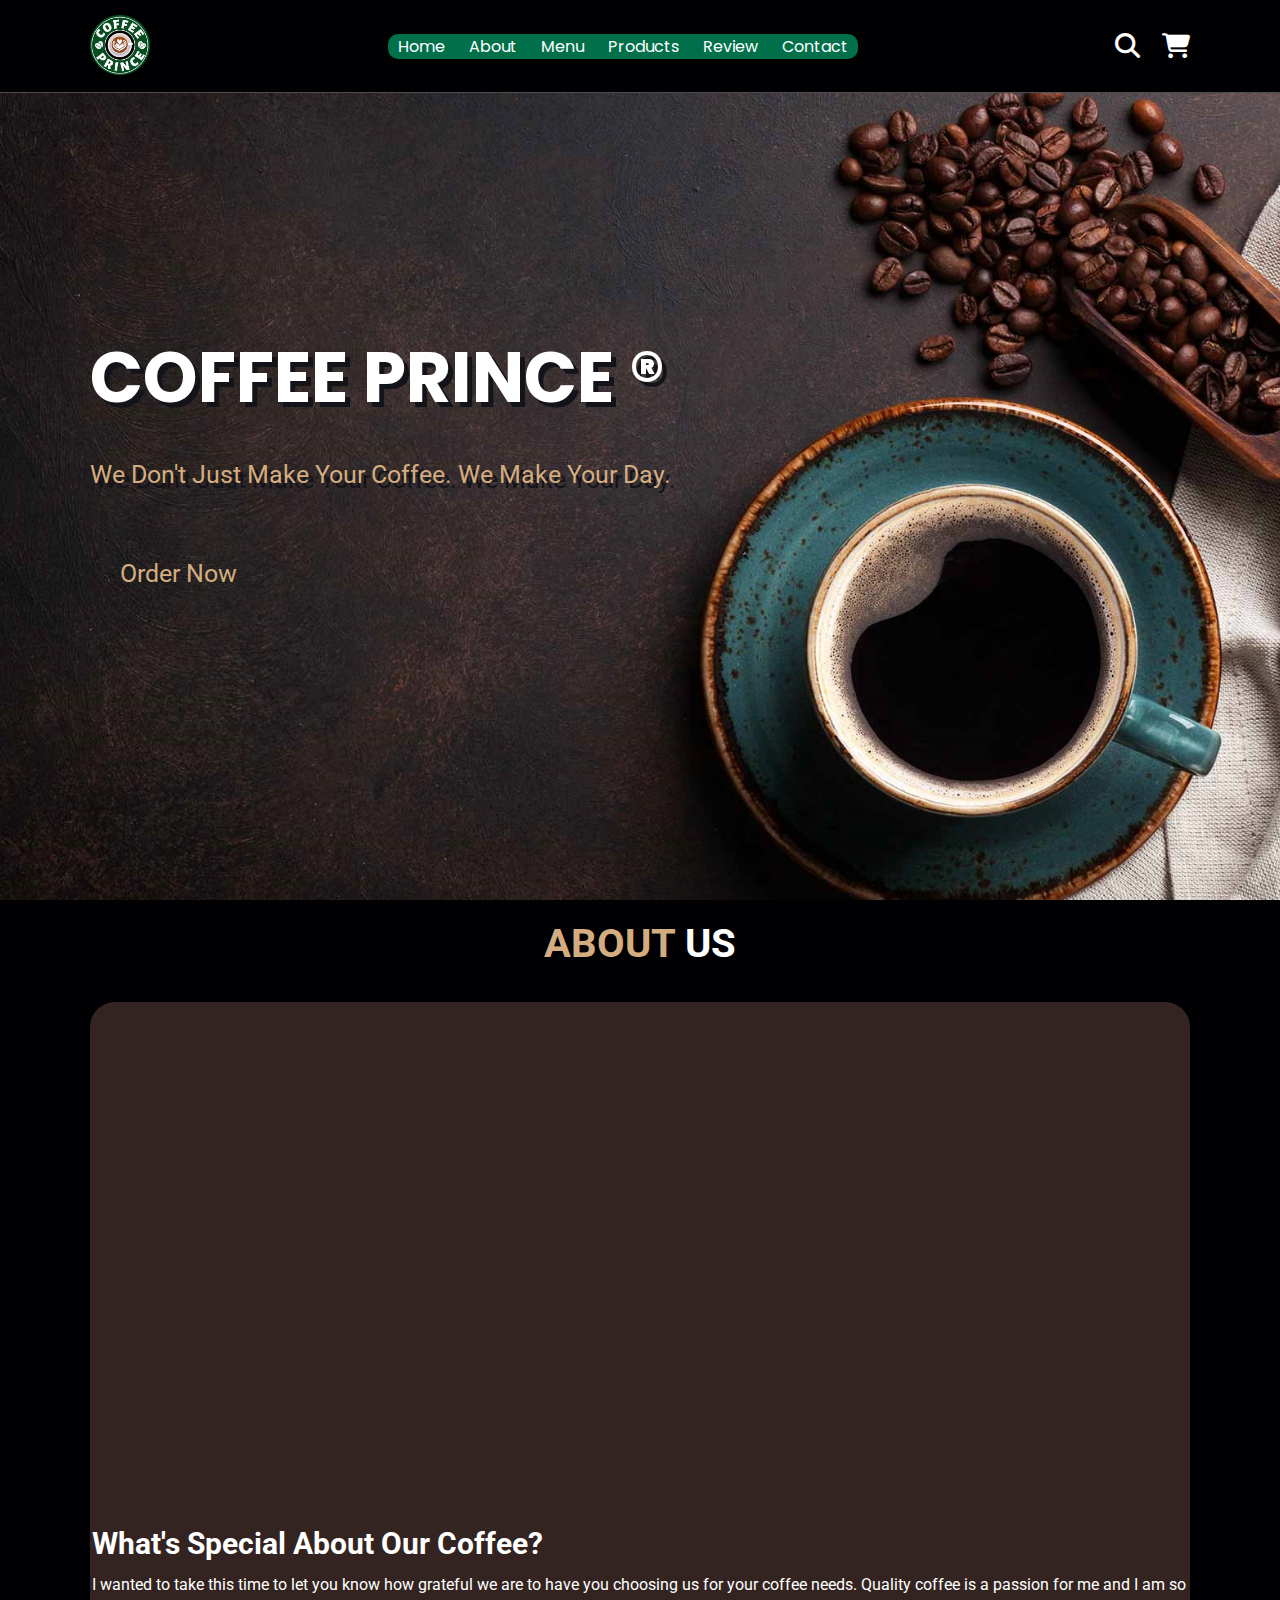
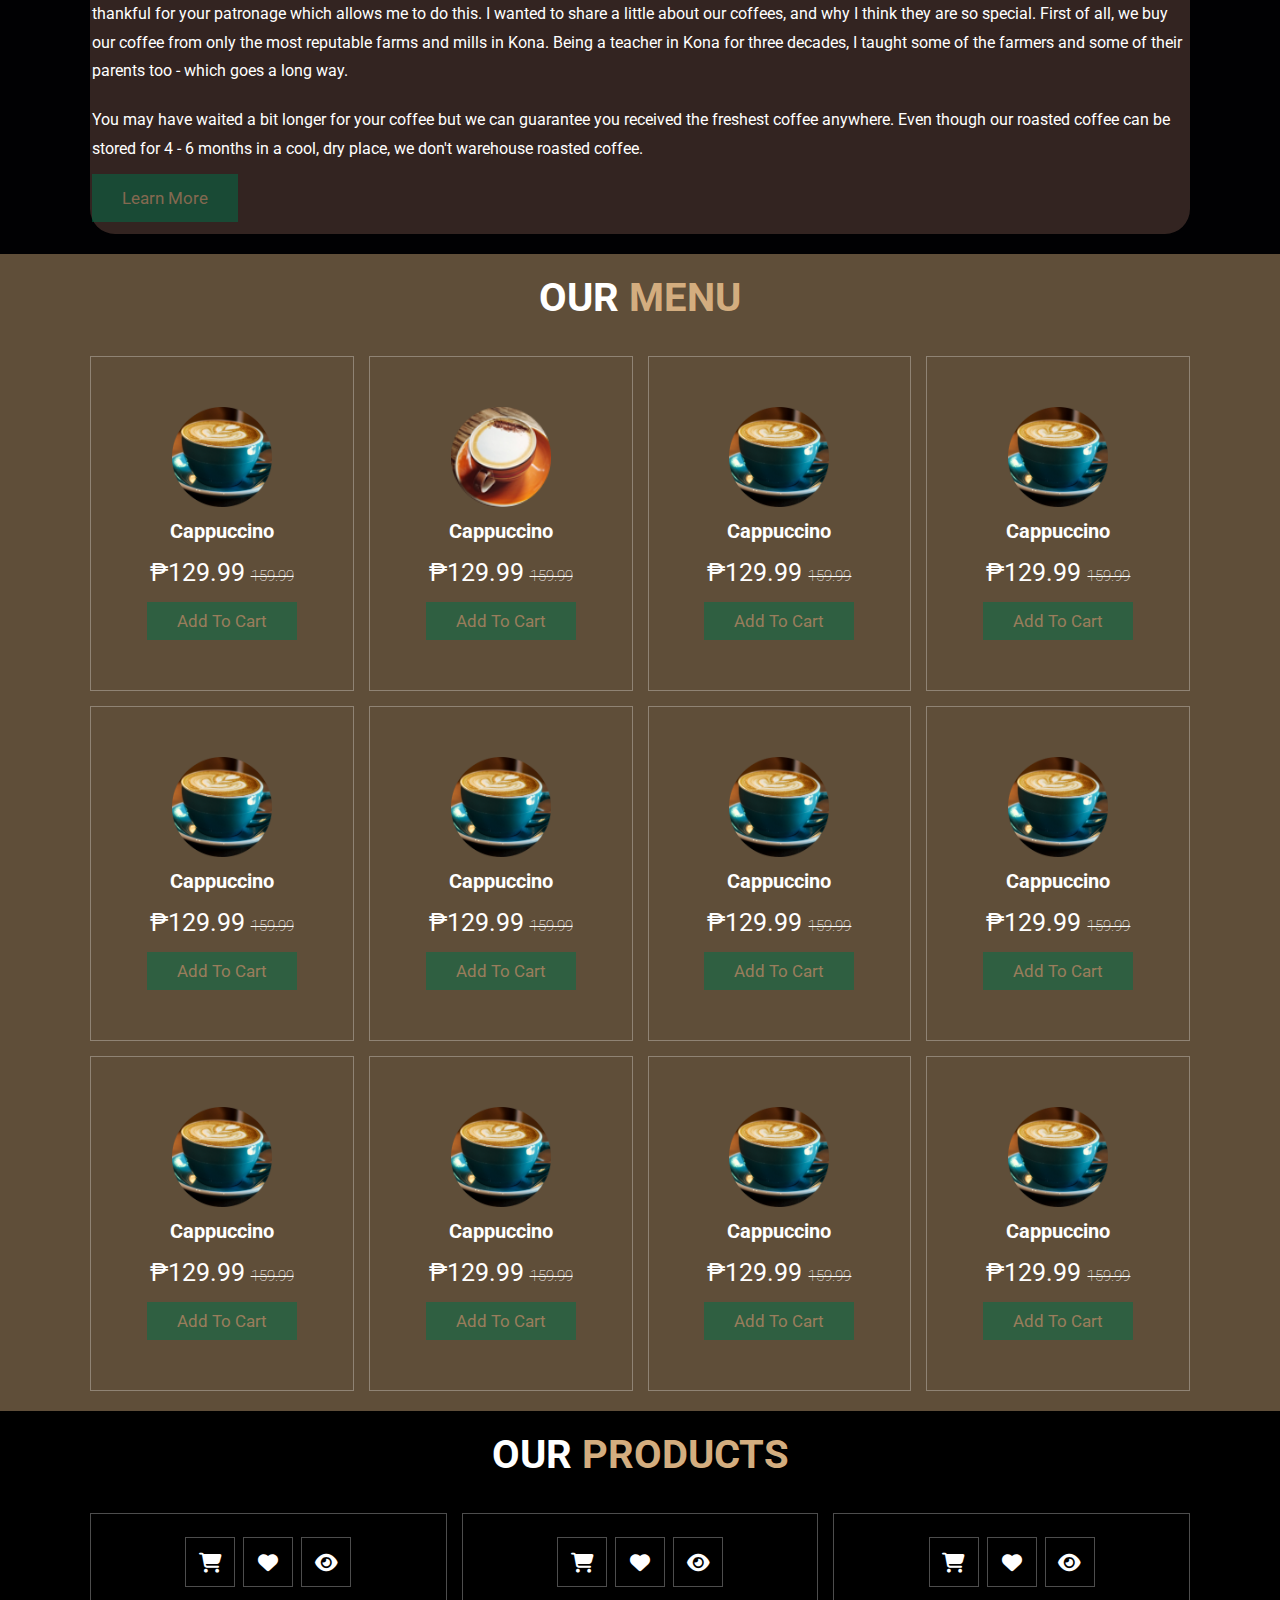
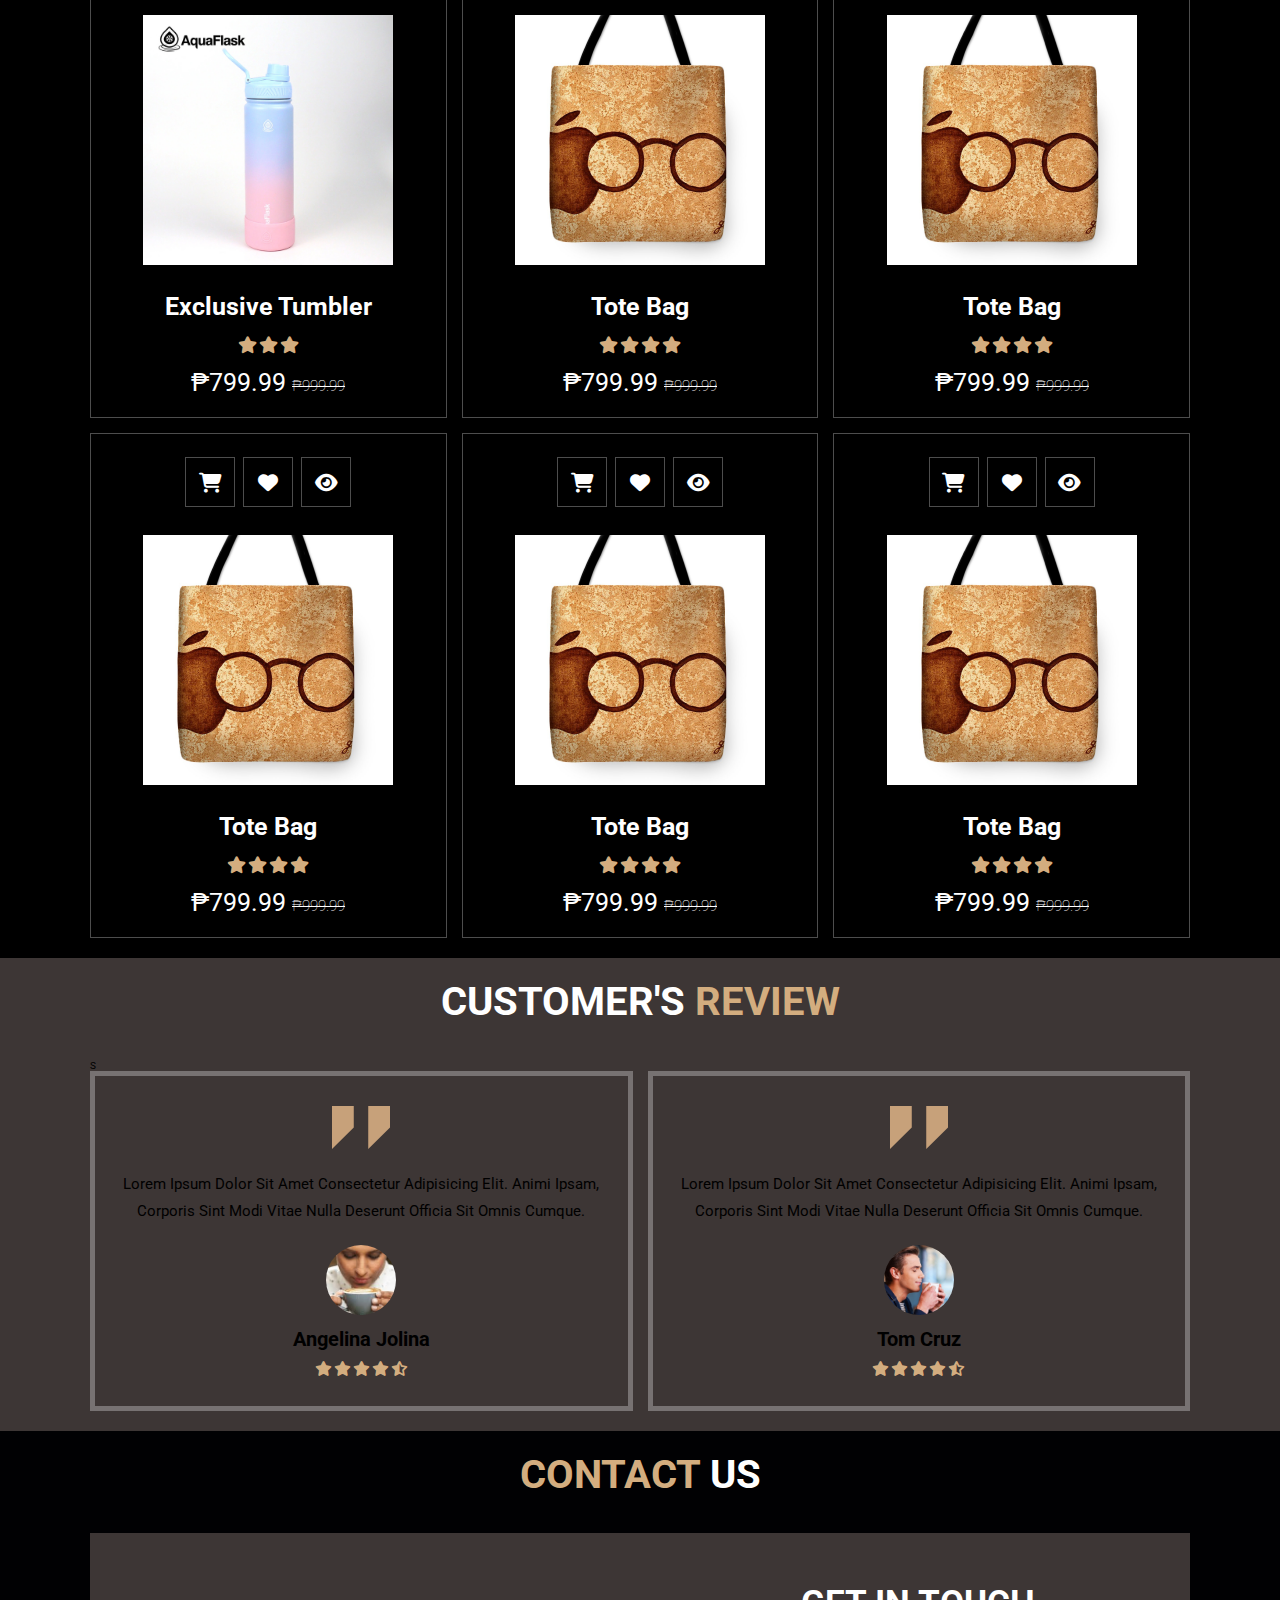
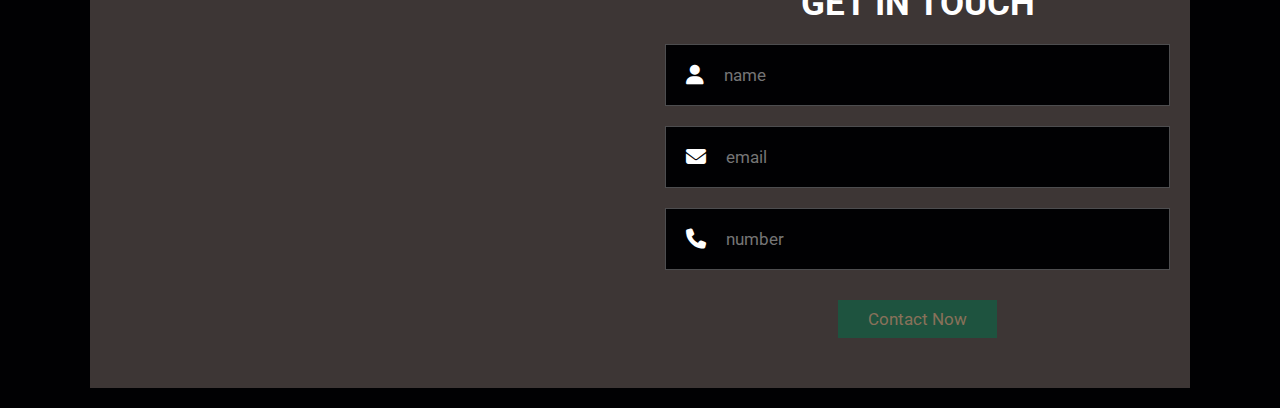
==== index.html @ 0586756e "add updates" ====
<!DOCTYPE html>
<html lang="en">
<head>
    <meta charset="UTF-8">
    <meta http-equiv="X-UA-Compatible" content="IE=edge">
    <meta name="viewport" content="width=device-width, initial-scale=1.0">
    <title>Welcome to Coffee Prince Shop</title>
    <!--css bootstrap link -->
    <link href="https://cdn.jsdelivr.net/npm/bootstrap@5.2.0-beta1/dist/css/bootstrap.min.css" rel="stylesheet" integrity="sha384-0evHe/X+R7YkIZDRvuzKMRqM+OrBnVFBL6DOitfPri4tjfHxaWutUpFmBp4vmVor" crossorigin="anonymous">
    <!-- font awesome cdn link -->
    <link rel="stylesheet" href="https://cdnjs.cloudflare.com/ajax/libs/font-awesome/6.1.1/css/all.min.css">
    <!-- custom css file link  -->
    <link rel="stylesheet" href="css/style.css">
    
</head>
<body>
    <!-- HEADER section starts  -->
<header class="header">

        <a href="#" class="logo">
            <img src="images/coffeeprincelogo1.png" alt="" >
        </a>
    <nav class="navbar">
        <a href="#home"> Home </a>
        <a href="#about"> About </a>
        <a href="#menu"> Menu </a>
        <a href="#products"> Products </a>
        <a href="#review"> Review </a>
        <a href="#contact"> Contact </a>
    </nav>

    <div class="icons">
        <div class="fas fa-search" id="search-btn"></div>
        <div class="fas fa-shopping-cart" id="cart-btn"></div>
        <div class="fas fa-bars" id="menu-btn"></div>

    </div>

    <div class="search-form">
        <input type="search" id="search-box" placeholder="Type here to search"> 
        <label for="search-box" class="fas fa-search"></label>
    </div>

    <div class="cart-items-container">
        <div class="cart-item">
            <span class="fas fa-times"></span>
            <img src="images/caffe'americano.png" alt="">
            <div class="content">
                <h3>Cart Item 01</h3>
                <div class="price">₱ 99.95/-</div>
            </div>
        </div>
        <div class="cart-item">
            <span class="fas fa-times"></span>
            <img src="images/cafe'Latte.png" alt="">
            <div class="content">
                <h3>Cart Item 02</h3>
                <div class="price">₱ 99.95/-</div>
            </div>
        </div>
        <div class="cart-item">
            <span class="fas fa-times"></span>
            <img src="images/macchiato.png" alt="">
            <div class="content">
                <h3>Cart Item 03</h3>
                <div class="price">₱ 99.95/-</div>
            </div>
        </div>
        <div class="cart-item">
            <span class="fas fa-times"></span>
            <img src="images/french vanilla.png" alt="">
            <div class="content">
                <h3>Cart Item 04</h3>
                <div class="price">₱ 99.95/-</div>
            </div>
        </div>
        <a href="#" class="btn">Checkout   now</a>
    </div>
</header>
    <!-- HEADER section ends  -->

    <!-- HOME section starts -->
<section class="home" id="home">
    <div class="content"><br><br>
        <h2>Coffee Prince ® </h2>
        <br>
        <p>We don't just make your coffee. We make your day.</p>
        <br><br><br>
            <a href="#" class="btn" id="ordernow"> Order Now</a>
    </div>
</section>
    <!-- HOME section ends -->

    <!-- ABOUT section starts -->
<section class="about" id="about">

    <h1 class="heading"> <span>about </span>us</h1> 

        <div class="row ">
            <div class="image">
                <video width="700" height="520" autoplay muted loop>
                    <source src="images/coffeebeansvideo.mp4" type="video/mp4">
                </video>
            </div>
            <div class="content">
                <h3>What's Special About Our Coffee?</h3>
                <p>I wanted to take this time to let you know how grateful we are to have you choosing us for your coffee needs. Quality coffee is a passion for me and I am so thankful for your patronage which allows me to do this. I wanted to share a little about our coffees, and why I think they are so special. First of all, we buy our coffee from only the most reputable farms and mills in Kona. Being a teacher in Kona for three decades, I taught some of the farmers and some of their parents too - which goes a long way.
                </p>
                <p>You may have waited a bit longer for your coffee but we can guarantee you received the freshest coffee anywhere. Even though our roasted coffee can be stored for 4 - 6 months in a cool, dry place, we don't warehouse roasted coffee.
                <br>
                    <a href="#" class="btn">Learn More</a>

                </p>
            </div>
        </div>          
    </div>
</section>
    <!-- ABOUT section ends -->

<!-- MENU section starts -->
<section class="menu" id="menu">
        <h1 class="heading">Our<span> Menu</span></h1>
        <div class="box-container">

            <div class="box">
                <img src="images/circlecappuccino.png" alt="" class="" id="">
                <h3>Cappuccino</h3>
                <div class="price">₱129.99 <span>159.99</span></div>
                <a href="#" class="btn" id="">Add to Cart</a>
            </div>

            <div class="box">
                <img src="images/menu-4.png" alt="" class="" id="">
                <h3>Cappuccino</h3>
                <div class="price">₱129.99 <span>159.99</span></div>
                <a href="#" class="btn" id="">Add to Cart</a>
            </div>

            <div class="box">
                <img src="images/circlecappuccino.png" alt="" class="" id="">
                <h3>Cappuccino</h3>
                <div class="price">₱129.99 <span>159.99</span></div>
                <a href="#" class="btn" id="">Add to Cart</a>
            </div>
            
            <div class="box">
                <img src="images/circlecappuccino.png" alt="" class="" id="">
                <h3>Cappuccino</h3>
                <div class="price">₱129.99 <span>159.99</span></div>
                <a href="#" class="btn" id="">Add to Cart</a>
            </div>

            <div class="box">
                <img src="images/circlecappuccino.png" alt="" class="" id="">
                <h3>Cappuccino</h3>
                <div class="price">₱129.99 <span>159.99</span></div>
                <a href="#" class="btn" id="">Add to Cart</a>
            </div>

            <div class="box">
                <img src="images/circlecappuccino.png" alt="" class="" id="">
                <h3>Cappuccino</h3>
                <div class="price">₱129.99 <span>159.99</span></div>
                <a href="#" class="btn" id="">Add to Cart</a>
            </div>

            <div class="box">
                <img src="images/circlecappuccino.png" alt="" class="" id="">
                <h3>Cappuccino</h3>
                <div class="price">₱129.99 <span>159.99</span></div>
                <a href="#" class="btn" id="">Add to Cart</a>
            </div>

            <div class="box">
                <img src="images/circlecappuccino.png" alt="" class="" id="">
                <h3>Cappuccino</h3>
                <div class="price">₱129.99 <span>159.99</span></div>
                <a href="#" class="btn" id="">Add to Cart</a>
            </div>

            <div class="box">
                <img src="images/circlecappuccino.png" alt="" class="" id="">
                <h3>Cappuccino</h3>
                <div class="price">₱129.99 <span>159.99</span></div>
                <a href="#" class="btn" id="">Add to Cart</a>
            </div>

            <div class="box">
                <img src="images/circlecappuccino.png" alt="" class="" id="">
                <h3>Cappuccino</h3>
                <div class="price">₱129.99 <span>159.99</span></div>
                <a href="#" class="btn" id="">Add to Cart</a>
            </div>

            <div class="box">
                <img src="images/circlecappuccino.png" alt="" class="" id="">
                <h3>Cappuccino</h3>
                <div class="price">₱129.99 <span>159.99</span></div>
                <a href="#" class="btn" id="">Add to Cart</a>
            </div>

            <div class="box">
                <img src="images/circlecappuccino.png" alt="" class="" id="">
                <h3>Cappuccino</h3>
                <div class="price">₱129.99 <span>159.99</span></div>
                <a href="#" class="btn" id="">Add to Cart</a>
            </div>
        </div>
</section>
<!-- MENU section ends -->

<section class="products" id="products">
    <h1 class="heading"> Our <span>Products</span></h1>

    <div class="box-container">
        <div class="box">
            <div class="icons">
                <a href="#" class="fas fa-shopping-cart"></a>
                <a href="#" class="fas fa-heart"></a>
                <a href="#" class="fas fa-eye"></a>
            </div>
            <div class="image">
                <img src="images/pastel blue-pink.jpg" alt="">
            </div>
            <div class="content">
                <h3>Exclusive Tumbler</h3>
                <div class="stars">
                    <i class="fas fa-star"> </i>
                    <i class="fas fa-star"> </i>
                    <i class="fas fa-star"> </i>
                </div>
                <div class="price">₱799.99 <span>₱999.99</span></div>
            </div>
        </div>

        <div class="box">
            <div class="icons">
                <a href="#" class="fas fa-shopping-cart" id=""></a>
                <a href="#" class="fas fa-heart" id=""></a>
                <a href="#" class="fas fa-eye" id=""></a>
            </div>
            <div class="image">
                <img src="images/product-2.jpg" alt="">
            </div>
            <div class="content">
                <h3>Tote Bag</h3>
                <div class="stars">
                    <i class="fas fa-star"> </i>
                    <i class="fas fa-star"> </i>
                    <i class="fas fa-star"> </i>
                    <i class="fas fa-star"> </i>
                </div>
                <div class="price">₱799.99 <span>₱999.99</span></div>
            </div>
        </div>

        <div class="box">
            <div class="icons">
                <a href="#" class="fas fa-shopping-cart" id=""></a>
                <a href="#" class="fas fa-heart" id=""></a>
                <a href="#" class="fas fa-eye" id=""></a>
            </div>
            <div class="image">
                <img src="images/product-2.jpg" alt="">
            </div>
            <div class="content">
                <h3>Tote Bag</h3>
                <div class="stars">
                    <i class="fas fa-star"> </i>
                    <i class="fas fa-star"> </i>
                    <i class="fas fa-star"> </i>
                    <i class="fas fa-star"> </i>
                </div>
                <div class="price">₱799.99 <span>₱999.99</span></div>
            </div>
        </div>

        <div class="box">
            <div class="icons">
                <a href="#" class="fas fa-shopping-cart" id=""></a>
                <a href="#" class="fas fa-heart" id=""></a>
                <a href="#" class="fas fa-eye" id=""></a>
            </div>
            <div class="image">
                <img src="images/product-2.jpg" alt="">
            </div>
            <div class="content">
                <h3>Tote Bag</h3>
                <div class="stars">
                    <i class="fas fa-star"> </i>
                    <i class="fas fa-star"> </i>
                    <i class="fas fa-star"> </i>
                    <i class="fas fa-star"> </i>
                </div>
                <div class="price">₱799.99 <span>₱999.99</span></div>
            </div>
        </div>

        <div class="box">
            <div class="icons">
                <a href="#" class="fas fa-shopping-cart" id=""></a>
                <a href="#" class="fas fa-heart" id=""></a>
                <a href="#" class="fas fa-eye" id=""></a>
            </div>
            <div class="image">
                <img src="images/product-2.jpg" alt="">
            </div>
            <div class="content">
                <h3>Tote Bag</h3>
                <div class="stars">
                    <i class="fas fa-star"> </i>
                    <i class="fas fa-star"> </i>
                    <i class="fas fa-star"> </i>
                    <i class="fas fa-star"> </i>
                </div>
                <div class="price">₱799.99 <span>₱999.99</span></div>
            </div>
        </div>

        <div class="box">
            <div class="icons">
                <a href="#" class="fas fa-shopping-cart" id=""></a>
                <a href="#" class="fas fa-heart" id=""></a>
                <a href="#" class="fas fa-eye" id=""></a>
            </div>
            <div class="image">
                <img src="images/product-2.jpg" alt="">
            </div>
            <div class="content">
                <h3>Tote Bag</h3>
                <div class="stars">
                    <i class="fas fa-star"> </i>
                    <i class="fas fa-star"> </i>
                    <i class="fas fa-star"> </i>
                    <i class="fas fa-star"> </i>
                </div>
                <div class="price">₱799.99 <span>₱999.99</span></div>
            </div>
        </div>
    </div>
</section>
    <!-- PRODUCTS section ends -->

    <!-- REVIEWS section starts -->
<section class="review" id="review">
    <h1 class="heading">Customer's <span>Review</span></h1>
s
    <div class="box-container">
        <div class="box">
            <img src="/images/quote-img.png" class="quote">
            <p>Lorem ipsum dolor sit amet consectetur adipisicing elit. Animi ipsam, corporis sint modi vitae nulla deserunt officia sit omnis cumque.</p> 
            <img src="/images/customer1.jpg" class="user">
            <h3>Angelina Jolina</h3>
            <div class="stars">
                <i class="fas fa-star"></i>
                <i class="fas fa-star"></i>
                <i class="fas fa-star"></i>
                <i class="fas fa-star"></i>
                <i class="fas fa-star-half-alt"></i>
            </div>
        </div>

        <div class="box">
            <img src="/images/quote-img.png" class="quote">
            <p>Lorem ipsum dolor sit amet consectetur adipisicing elit. Animi ipsam, corporis sint modi vitae nulla deserunt officia sit omnis cumque.</p> 
            <img src="/images/customer2.jpg" class="user">
            <h3>Tom Cruz</h3>
            <div class="stars">
                <i class="fas fa-star"></i>
                <i class="fas fa-star"></i>
                <i class="fas fa-star"></i>
                <i class="fas fa-star"></i>
                <i class="fas fa-star-half-alt"></i>
            </div>
        </div>

    </div>
</section>
    <!-- REVIEWS section ends -->

    <!-- CONTACT BRANCH section starts -->
<section class="contact" id="contact">

        <h1 class="heading"> <span>contact</span> us </h1>
    
        <div class="row">
            <iframe class="map" src="https://www.google.com/maps/embed?pb=!1m18!1m12!1m3!1d3860.078458537797!2d121.0471316143697!3d14.651487579756601!2m3!1f0!2f0!3f0!3m2!1i1024!2i768!4f13.1!3m3!1m2!1s0x3397b70e3e03cbe9%3A0x56a5e07b59ea8de8!2sQuezon%20Memorial%20Circle!5e0!3m2!1sen!2sph!4v1653473325268!5m2!1sen!2sph" allowfullscreen="" loading="lazy"></iframe>

            <form action="">
                <h3>get in touch</h3>
                <div class="inputBox">
                    <span class="fas fa-user"></span>
                    <input type="text" placeholder="name">
                </div>
                <div class="inputBox">
                    <span class="fas fa-envelope"></span>
                    <input type="email" placeholder="email">
                </div>
                <div class="inputBox">
                    <span class="fas fa-phone"></span>
                    <input type="number" placeholder="number">
                </div>
                <input type="submit" value="contact now" class="btn">
            </form>
    
        </div>
    
</section>
    <!-- CONTACT BRANCH section ends -->




    <!-- custom js file link -->
    <script src="js/script.js"></script>
    <!-- js bootstrap link -->
    <script src="https://cdn.jsdelivr.net/npm/bootstrap@5.2.0-beta1/dist/js/bootstrap.bundle.min.js" integrity="sha384-pprn3073KE6tl6bjs2QrFaJGz5/SUsLqktiwsUTF55Jfv3qYSDhgCecCxMW52nD2" crossorigin="anonymous"></script>
</body>
</html>
---- css/style.css ----
@import url('https://fonts.googleapis.com/css2?family=Roboto:wght@100;300;400;500;700&display=swap');
@import url('https://fonts.googleapis.com/css2?family=Koulen&family=Roboto:wght@100;300;400;500;700&display=swap');
@import url('https://fonts.googleapis.com/css2?family=Koulen&family=Poppins:wght@300;600&family=Roboto:wght@100;300;400;500;700&display=swap');
:root{
    --main-color:#d3ad7f;
    --black:#13131a;
    --bg:#010103;
    --border:.1rem solid rgba(255,255,255,.3);
}

*{
    font-family: 'Roboto', sans-serif;
    margin:0; padding:0;
    box-sizing: border-box;
    outline: none; border:none;
    text-decoration: none;
    text-transform: capitalize;
    transition: .2s linear;
}

html{
    font-size: 62.5%;
    overflow-x: hidden;
    scroll-padding-top: 9rem;
    scroll-behavior: smooth;
}

html::-webkit-scrollbar{
    width: .8rem;
}

html::-webkit-scrollbar-track{
    background: transparent;
}

html::-webkit-scrollbar-thumb{
    background: #fff;
    border-radius: 5rem;
}

body{
    background: var(--bg);
}

section{
    padding:2rem 7%;
}

.heading{
    text-align: center;
    color:#fff;
    text-transform: uppercase;
    padding-bottom: 3.5rem;
    font-size: 4rem;
}

.navbar {
    background:#00704A;
    border-radius: 10px;
}



.heading span{
    color:var(--main-color);
    text-transform: uppercase;
}

.btn{
    margin-top: 1rem;
    display: inline-block;
    padding:.9rem 3rem;
    font-size: 1.7rem;
    color:var(--main-color);
    background:#00704A;
    opacity: 50%;
    cursor: pointer;
}

.btn:hover{
    letter-spacing: .1rem;
    font-weight: bold;
    background:#00704A;
    opacity: 100%;
    border-color: #ccc;

}

.header{
    background: var(--bg);
    display: flex;
    align-items: center;
    justify-content: space-between;
    padding:1.5rem 7%;
    border-bottom: var(--border);
    position: fixed;
    top:0; left: 0; right: 0;
    z-index: 1000;
}

.header .logo img{
    height: 6rem;
}

.header .navbar a{
    font-family: 'Poppins', sans-serif;
    margin:0 1rem;
    font-size: 1.6rem;
    color:#fff;
    text-decoration: none;
}

.header .navbar a:hover{
    color:var(--main-color);
    border-bottom: .1rem var(--main-color);
    padding-bottom: .5rem;
    letter-spacing: .3rem;
    font-size: 3rem;
    font-weight: bold;
    text-decoration:underline;

}

.header .icons div{
    color:#fff;
    cursor: pointer;
    font-size: 2.5rem;
    margin-left: 2rem;
}

.header .icons div:hover{
    color:var(--main-color);
}

#menu-btn{
    display: none;
}

.header .search-form{
    position: absolute;
    top:115%; right: 7%;
    background: #fff;
    width: 50rem;
    height: 5rem;
    display: flex;
    align-items: center;
    transform: scaleY(0);
    transform-origin: top;
}

.header .search-form.active{
    transform: scaleY(1);
}

.header .search-form input{
    height: 100%;
    width: 100%;
    font-size: 1.6rem;
    color:var(--black);
    padding:1rem;
    text-transform: none;
}

.header .search-form label{
    cursor: pointer;
    font-size: 2.2rem;
    margin-right: 1.5rem;
    color:var(--black);
}

.header .search-form label:hover{
    color:var(--main-color);
}

.header .cart-items-container{
    position: absolute;
    top:100%; right: -100%;
    height: calc(100vh - 9.5rem);
    width: 35rem;
    background: #fff;
    padding:0 1.5rem;
}

.header .cart-items-container.active{
    right: 0;
}

.header .cart-items-container .cart-item{
    position: relative;
    margin:2rem 0;
    display: flex;
    align-items: center;
    gap:1.5rem;
}

.header .cart-items-container .cart-item .fa-times{
    position: absolute;
    top:1rem; right: 1rem;
    font-size: 2rem;
    cursor: pointer;
    color: var(--black);
}

.header .cart-items-container .cart-item .fa-times:hover{
    color:red;
}

.header .cart-items-container .cart-item img{
    height: 7rem;
}

.header .cart-items-container .cart-item .content h3{
    font-size: 2rem;
    color:var(--black);
    padding-bottom: .5rem;
}

.header .cart-items-container .cart-item .content .price{
    font-size: 1.5rem;
    color:var(--main-color);
}

.header .cart-items-container .btn{
    width: 100%;
    text-align: center;
}

.home{
    min-height: 100vh;
    display: flex;
    align-items: center;
    background:url(../images/homebgmain.jpg) no-repeat;
    background-size: cover;
    background-position: center;
}

.home .content{
    max-width: 60rem;
}

.home .content h2{
    font-size: 7rem;
    text-transform: uppercase;
    font-family: 'Poppins', sans-serif;
    color: white;
    font-weight: bold;
    text-shadow: 5px 5px var(--black);
}

.home .content p{
    font-size: 2.5rem;
    font-weight: italic;
    line-height: 1.8;
    padding:1rem 0;
    color:var(--main-color);
    text-shadow: 5px 5px var(--black);

}

.home .content .btn {
    background-color: transparent;
    border-color: white;
    opacity: 100%;
    border-width: 5px;
    font-size: 25px;

}
.home .content .btn:hover{
    color: #00704A;
    background-color: whitesmoke;
    font-weight: bold;
    
}


.about .row{
    display: flex;
    align-items: center;
    background:#332421;
    flex-wrap: wrap;
    border-radius: 25px;
}

.about .row .image{
    flex:1 1 45rem;
}

.about .row .image img{
    width: 100%;
    border-radius: 5px;
    margin-left: 20px;
}
.about .row .content{
    flex:1 2 45rem;
    padding:.2rem;
}

.about .row .content h3{
    font-size: 3rem;
    color:#fff;
}

.about .row .content p{
    font-size: 1.6rem;
    color:white;
    padding:1rem 0;
    line-height: 1.8;
    text-transform:initial;
}

.menu {
    background:  #5f4e39;
}

.menu .box-container{
    display: grid;
    grid-template-columns: repeat(auto-fit, minmax(23rem, 1fr));
    gap:1.5rem;
}

.menu .box-container .box{
    padding:5rem;
    text-align: center;
    border:var(--border);    
}

.menu .box-container .box img{
    height: 10rem;
}

.menu .box-container .box h3{
    color: #fff;
    font-size: 2rem;
    padding:1rem 0;
}

.menu .box-container .box .price{
    color: #fff;
    font-size: 2.5rem;
    padding:.5rem 0;
}

.menu .box-container .box .price span{
    font-size: 1.5rem;
    text-decoration: line-through;
    font-weight: lighter;
}

.menu .box-container .box:hover{
    background:#c3b186;
}

.menu .box-container .box:hover > *{
    color:var(--black);
}

.products {
    background:black ;
}

.products .box-container{
    display: grid;
    grid-template-columns: repeat(auto-fit, minmax(30rem, 1fr));
    gap:1.5rem;
}

.products .box-container .box{
    text-align: center;
    border:var(--border);
    padding: 2rem;
}

.products .box-container .box .icons a{
    height: 5rem;
    width: 5rem;
    line-height: 5rem;
    font-size: 2rem;
    border:var(--border);
    color:#fff;
    margin:.3rem;
}

.products .box-container .box .icons a:hover{
    background:var(--main-color);
}

.products .box-container .box .image{
    padding: 2.5rem 0;
}

.products .box-container .box .image img{
    height: 25rem;
}

.products .box-container .box .content h3{
    color:#fff;
    font-size: 2.5rem;
}

.products .box-container .box .content .stars{
    padding: 1.5rem;
}

.products .box-container .box .content .stars i{
    font-size: 1.7rem;
    color: var(--main-color);
}

.products .box-container .box .content .price{
    color:#fff;
    font-size: 2.5rem;
}

.products .box-container .box .content .price span{
    text-decoration: line-through;
    font-weight: lighter;
    font-size: 1.5rem;
}

.review {
    background: #3d3635;
}

.review .box-container{
    display: grid;
    grid-template-columns: repeat(auto-fit, minmax(30rem, 1fr));
    gap:1.5rem;
}

.review .box-container .box{
    border:var(--border);
    text-align: center;
    padding:3rem 2rem;
    border-width: 5px;
}

.review .box-container .box p{
    font-size: 1.5rem;
    line-height: 1.8;
    color:black;
    padding:2rem 0;
}

.review .box-container .box .user{
    height: 7rem;
    width: 7rem;
    border-radius: 50%;
    object-fit: cover;
}

.review .box-container .box h3{
    padding:1rem 0;
    font-size: 2rem;
    color:black;
}

.review .box-container .box .stars i{
    font-size: 1.5rem;
    color:var(--main-color);
}
.contact .row{
    display: flex;
    background:#3d3635;

    flex-wrap: wrap;
    gap:1rem;
}

.contact .row .map{
    flex:1 1 45rem;
    width: 100%;
    object-fit: cover;
}

.contact .row form{
    flex:1 1 45rem;
    padding:5rem 2rem;
    text-align: center;
}

.contact .row form h3{
    text-transform: uppercase;
    font-size: 3.5rem;
    color:#fff;
}

.contact .row form .inputBox{
    display: flex;
    align-items: center;
    margin-top: 2rem;
    margin-bottom: 2rem;
    background:var(--bg);
    border:var(--border);
}

.contact .row form .inputBox span{
    color:#fff;
    font-size: 2rem;
    padding-left: 2rem;
}

.contact .row form .inputBox input{
    width: 100%;
    padding:2rem;
    font-size: 1.7rem;
    color:#fff;
    text-transform: none;
    background:none;
}































/* media queries  */

@media (max-width:768px){

    #menu-btn{
        display: inline-block;
    }

    .header .navbar{
        position: absolute;
        top:100%; right: -100%;
        background: #fff;
        width: 30rem;
        height: calc(100vh - 9.5rem);
    }

    .header .navbar.active{
        right:0;
    }

    .header .navbar a{
        color:var(--black);
        display: block;
        margin:1.5rem;
        padding:.5rem;
        font-size: 2rem;
    }

    .header .search-form{
        width: 90%;
        right: 2rem;
    }

    .home{
        background-position: left;
        justify-content: center;
        text-align: center;
    }

    .home .content h3{
        font-size: 4.5rem;
    }

    .home .content p{
        font-size: 1.5rem;
    }

}

@media (max-width:450px){

    html{
        font-size: 50%;
    }

}
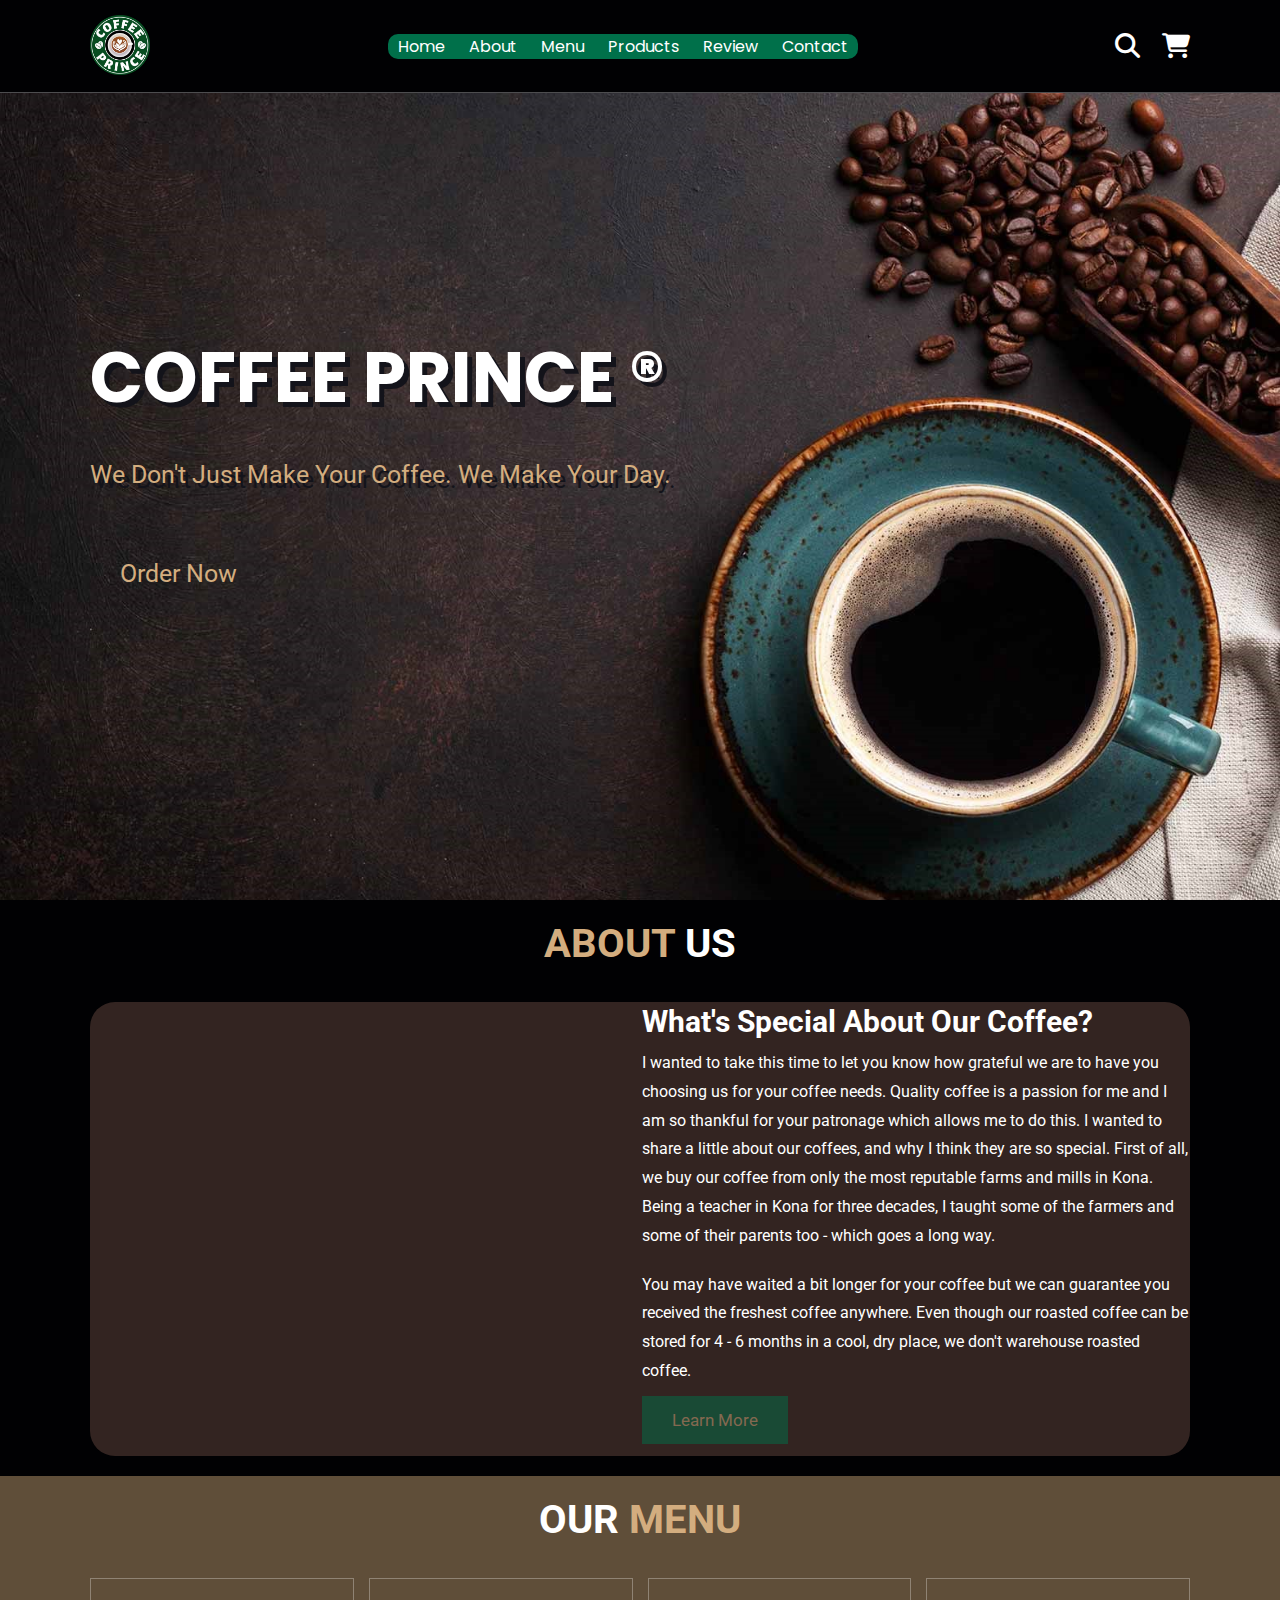
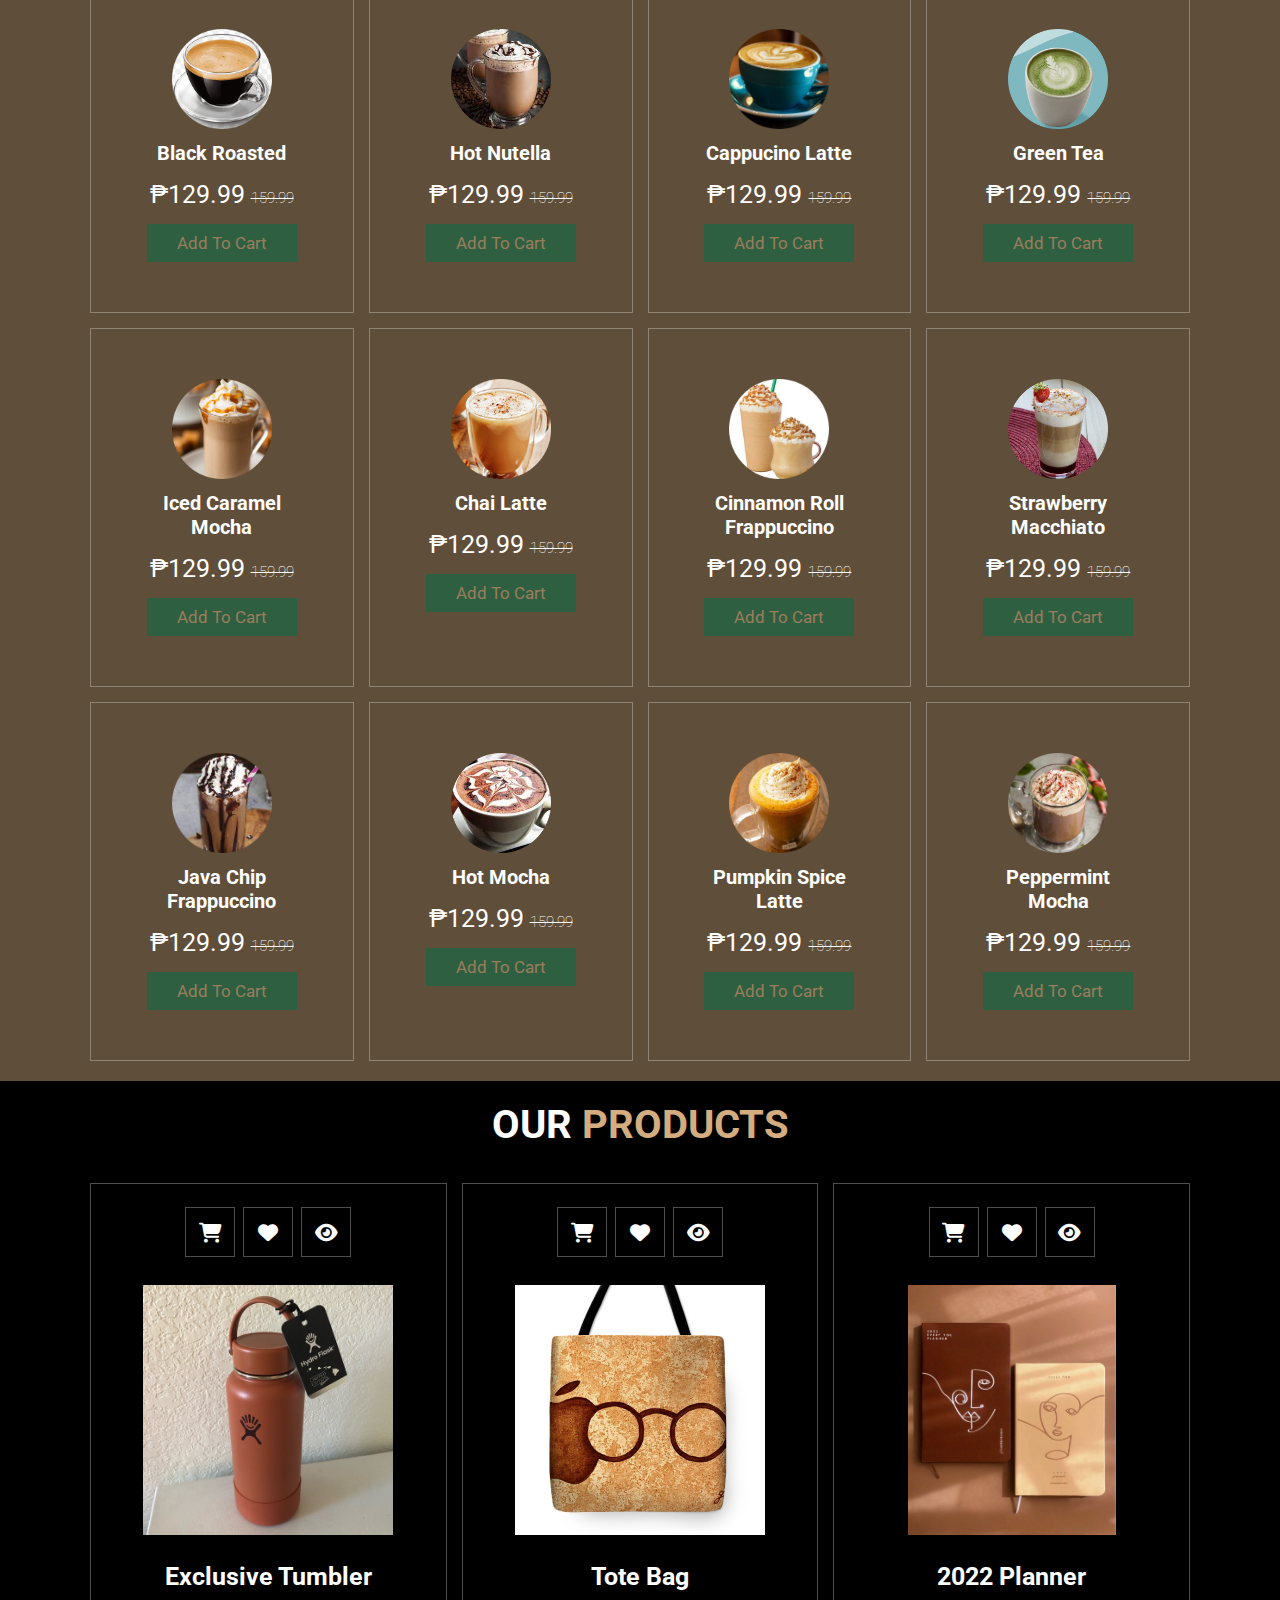
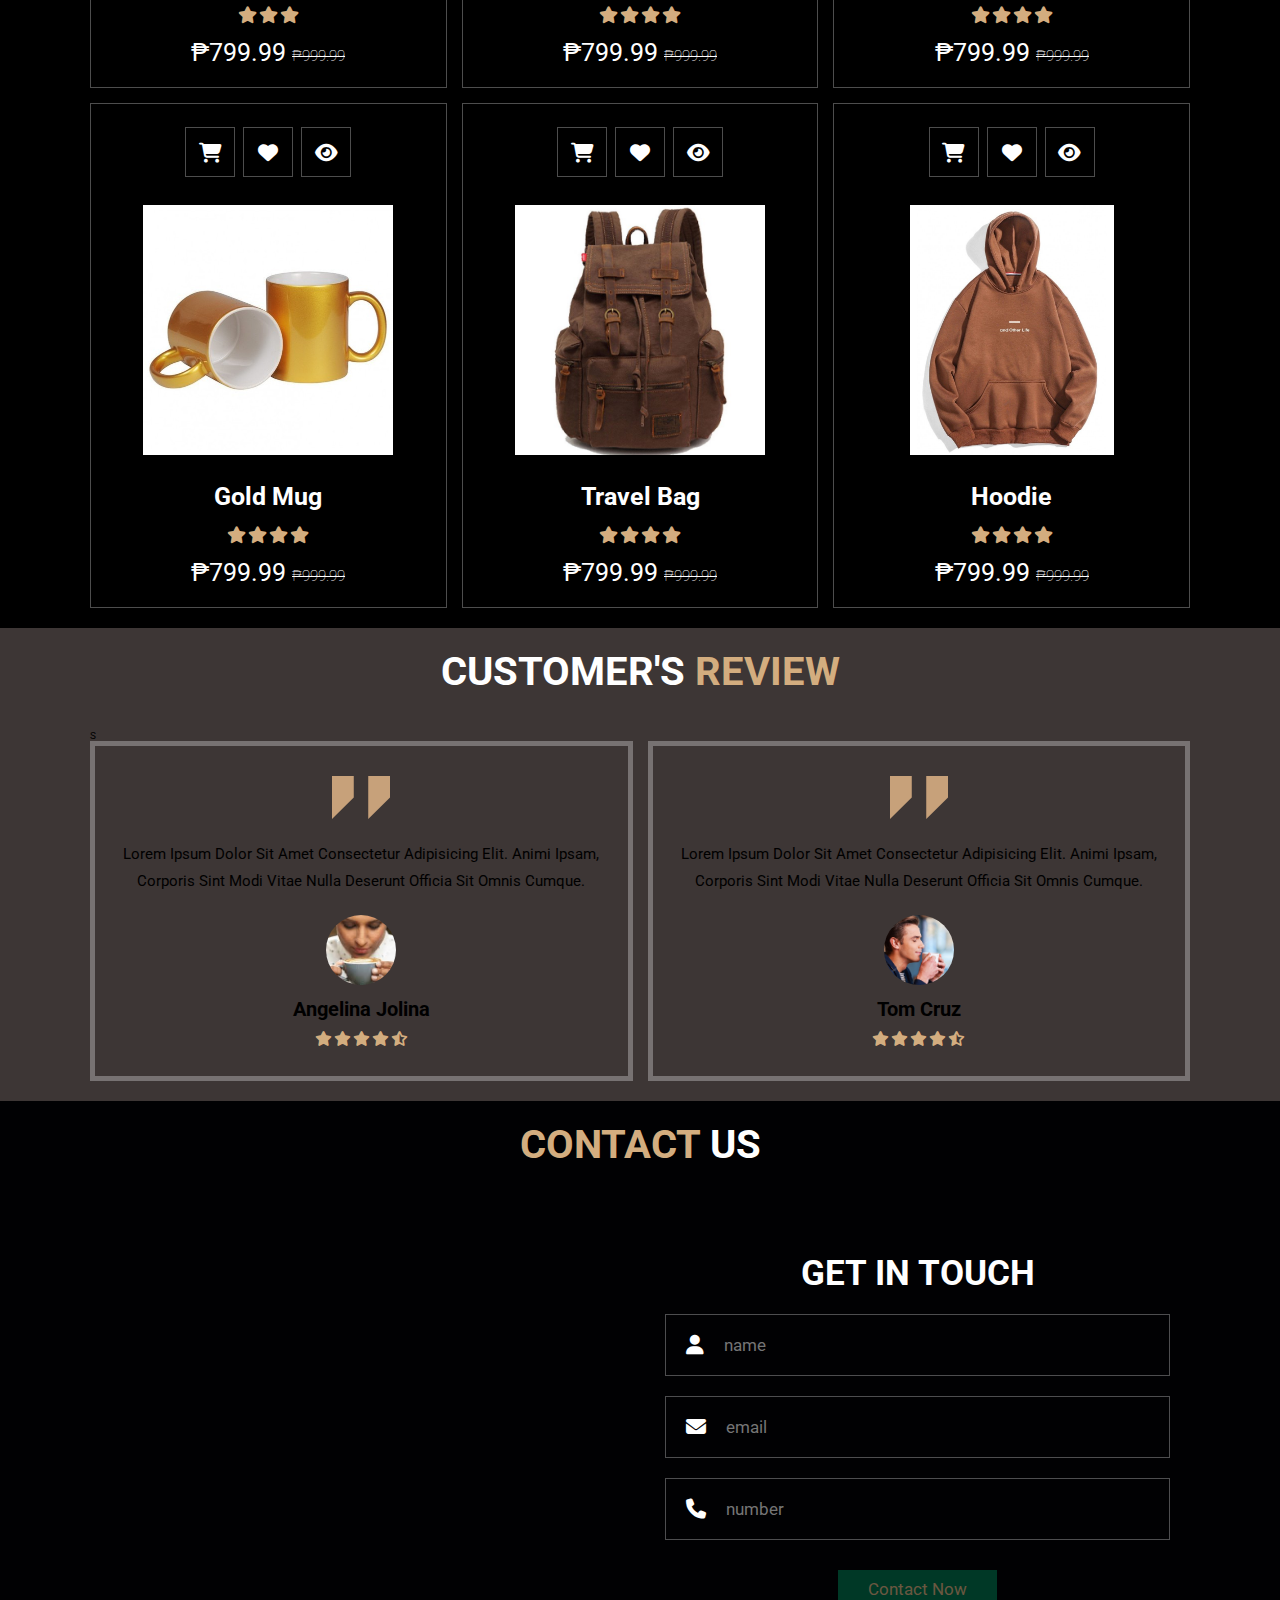
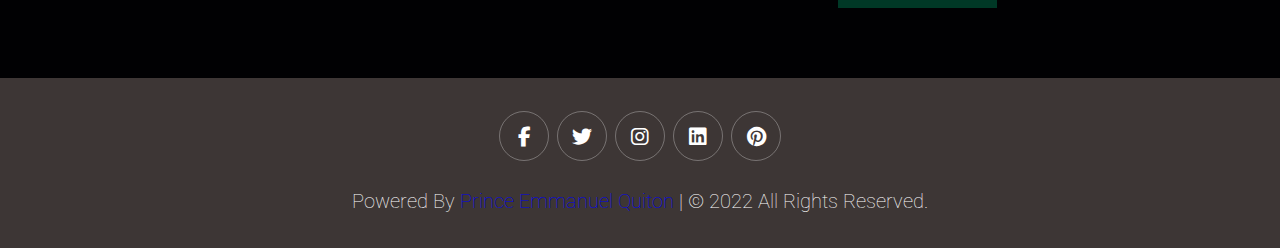
==== commit 9c942bb4: "modify index css file" ====
--- a/index.html
+++ b/index.html
@@ -21,7 +21,7 @@
             <img src="images/coffeeprincelogo1.png" alt="" >
         </a>
     <nav class="navbar">
-        <a href="#home"> Home </a>
+        <a href="#home" > Home </a>
         <a href="#about"> About </a>
         <a href="#menu"> Menu </a>
         <a href="#products"> Products </a>
@@ -98,7 +98,7 @@
 
         <div class="row ">
             <div class="image">
-                <video width="700" height="520" autoplay muted loop>
+                <video autoplay muted loop>
                     <source src="images/coffeebeansvideo.mp4" type="video/mp4">
                 </video>
             </div>
@@ -123,85 +123,85 @@
         <div class="box-container">
 
             <div class="box">
+                <img src="images/blackroast.png" alt="" class="" id="">
+                <h3>Black Roasted</h3>
+                <div class="price">₱129.99 <span>159.99</span></div>
+                <a href="#" class="btn" id="">Add to Cart</a>
+            </div>
+
+            <div class="box">
+                <img src="images/nutellla hot coffee-modified.png" alt="" class="" id="">
+                <h3>Hot Nutella</h3>
+                <div class="price">₱129.99 <span>159.99</span></div>
+                <a href="#" class="btn" id="">Add to Cart</a>
+            </div>
+
+            <div class="box">
                 <img src="images/circlecappuccino.png" alt="" class="" id="">
-                <h3>Cappuccino</h3>
-                <div class="price">₱129.99 <span>159.99</span></div>
-                <a href="#" class="btn" id="">Add to Cart</a>
-            </div>
-
-            <div class="box">
-                <img src="images/menu-4.png" alt="" class="" id="">
-                <h3>Cappuccino</h3>
-                <div class="price">₱129.99 <span>159.99</span></div>
-                <a href="#" class="btn" id="">Add to Cart</a>
-            </div>
-
-            <div class="box">
-                <img src="images/circlecappuccino.png" alt="" class="" id="">
-                <h3>Cappuccino</h3>
+                <h3>Cappucino Latte</h3>
                 <div class="price">₱129.99 <span>159.99</span></div>
                 <a href="#" class="btn" id="">Add to Cart</a>
             </div>
             
             <div class="box">
-                <img src="images/circlecappuccino.png" alt="" class="" id="">
-                <h3>Cappuccino</h3>
-                <div class="price">₱129.99 <span>159.99</span></div>
-                <a href="#" class="btn" id="">Add to Cart</a>
-            </div>
-
-            <div class="box">
-                <img src="images/circlecappuccino.png" alt="" class="" id="">
-                <h3>Cappuccino</h3>
-                <div class="price">₱129.99 <span>159.99</span></div>
-                <a href="#" class="btn" id="">Add to Cart</a>
-            </div>
-
-            <div class="box">
-                <img src="images/circlecappuccino.png" alt="" class="" id="">
-                <h3>Cappuccino</h3>
-                <div class="price">₱129.99 <span>159.99</span></div>
-                <a href="#" class="btn" id="">Add to Cart</a>
-            </div>
-
-            <div class="box">
-                <img src="images/circlecappuccino.png" alt="" class="" id="">
-                <h3>Cappuccino</h3>
-                <div class="price">₱129.99 <span>159.99</span></div>
-                <a href="#" class="btn" id="">Add to Cart</a>
-            </div>
-
-            <div class="box">
-                <img src="images/circlecappuccino.png" alt="" class="" id="">
-                <h3>Cappuccino</h3>
-                <div class="price">₱129.99 <span>159.99</span></div>
-                <a href="#" class="btn" id="">Add to Cart</a>
-            </div>
-
-            <div class="box">
-                <img src="images/circlecappuccino.png" alt="" class="" id="">
-                <h3>Cappuccino</h3>
-                <div class="price">₱129.99 <span>159.99</span></div>
-                <a href="#" class="btn" id="">Add to Cart</a>
-            </div>
-
-            <div class="box">
-                <img src="images/circlecappuccino.png" alt="" class="" id="">
-                <h3>Cappuccino</h3>
-                <div class="price">₱129.99 <span>159.99</span></div>
-                <a href="#" class="btn" id="">Add to Cart</a>
-            </div>
-
-            <div class="box">
-                <img src="images/circlecappuccino.png" alt="" class="" id="">
-                <h3>Cappuccino</h3>
-                <div class="price">₱129.99 <span>159.99</span></div>
-                <a href="#" class="btn" id="">Add to Cart</a>
-            </div>
-
-            <div class="box">
-                <img src="images/circlecappuccino.png" alt="" class="" id="">
-                <h3>Cappuccino</h3>
+                <img src="images/greentea-modified.png" alt="" class="" id="">
+                <h3>Green Tea</h3>
+                <div class="price">₱129.99 <span>159.99</span></div>
+                <a href="#" class="btn" id="">Add to Cart</a>
+            </div>
+
+            <div class="box">
+                <img src="images/iced caramel-modified.png" alt="" class="" id="">
+                <h3>Iced Caramel Mocha</h3>
+                <div class="price">₱129.99 <span>159.99</span></div>
+                <a href="#" class="btn" id="">Add to Cart</a>
+            </div>
+
+            <div class="box">
+                <img src="images/delish-190903-chai-latte-0075-portrait-pf-1568388608-modified.png" alt="" class="" id="">
+                <h3>Chai Latte</h3>
+                <div class="price">₱129.99 <span>159.99</span></div>
+                <a href="#" class="btn" id="">Add to Cart</a>
+            </div>
+
+            <div class="box">
+                <img src="images/cinnamon-modified.png" alt="" class="" id="">
+                <h3>Cinnamon Roll Frappuccino</h3>
+                <div class="price">₱129.99 <span>159.99</span></div>
+                <a href="#" class="btn" id="">Add to Cart</a>
+            </div>
+
+            <div class="box">
+                <img src="images/strawberry machiatto-modified.png" alt="" class="" id="">
+                <h3>Strawberry Macchiato</h3>
+                <div class="price">₱129.99 <span>159.99</span></div>
+                <a href="#" class="btn" id="">Add to Cart</a>
+            </div>
+
+            <div class="box">
+                <img src="images/javachip-modified.png" alt="" class="" id="">
+                <h3>Java Chip Frappuccino</h3>
+                <div class="price">₱129.99 <span>159.99</span></div>
+                <a href="#" class="btn" id="">Add to Cart</a>
+            </div>
+
+            <div class="box">
+                <img src="images/caffemocha-modified.png" alt="" class="" id="">
+                <h3>Hot Mocha</h3>
+                <div class="price">₱129.99 <span>159.99</span></div>
+                <a href="#" class="btn" id="">Add to Cart</a>
+            </div>
+
+            <div class="box">
+                <img src="images/pumpkinspice-modified.png" alt="" class="" id="">
+                <h3>Pumpkin Spice Latte</h3>
+                <div class="price">₱129.99 <span>159.99</span></div>
+                <a href="#" class="btn" id="">Add to Cart</a>
+            </div>
+
+            <div class="box">
+                <img src="images/peppermint-mocha-modified.png" alt="" class="" id="">
+                <h3>Peppermint Mocha</h3>
                 <div class="price">₱129.99 <span>159.99</span></div>
                 <a href="#" class="btn" id="">Add to Cart</a>
             </div>
@@ -220,7 +220,7 @@
                 <a href="#" class="fas fa-eye"></a>
             </div>
             <div class="image">
-                <img src="images/pastel blue-pink.jpg" alt="">
+                <img src="images/product-1.jpg" alt="">
             </div>
             <div class="content">
                 <h3>Exclusive Tumbler</h3>
@@ -261,10 +261,10 @@
                 <a href="#" class="fas fa-eye" id=""></a>
             </div>
             <div class="image">
-                <img src="images/product-2.jpg" alt="">
-            </div>
-            <div class="content">
-                <h3>Tote Bag</h3>
+                <img src="images/product-3.jpg" alt="">
+            </div>
+            <div class="content">
+                <h3>2022 Planner</h3>
                 <div class="stars">
                     <i class="fas fa-star"> </i>
                     <i class="fas fa-star"> </i>
@@ -282,10 +282,10 @@
                 <a href="#" class="fas fa-eye" id=""></a>
             </div>
             <div class="image">
-                <img src="images/product-2.jpg" alt="">
-            </div>
-            <div class="content">
-                <h3>Tote Bag</h3>
+                <img src="images/product-5.jpg" alt="">
+            </div>
+            <div class="content">
+                <h3>Gold Mug</h3>
                 <div class="stars">
                     <i class="fas fa-star"> </i>
                     <i class="fas fa-star"> </i>
@@ -303,10 +303,10 @@
                 <a href="#" class="fas fa-eye" id=""></a>
             </div>
             <div class="image">
-                <img src="images/product-2.jpg" alt="">
-            </div>
-            <div class="content">
-                <h3>Tote Bag</h3>
+                <img src="images/product-5.jpeg" alt="">
+            </div>
+            <div class="content">
+                <h3>Travel Bag</h3>
                 <div class="stars">
                     <i class="fas fa-star"> </i>
                     <i class="fas fa-star"> </i>
@@ -324,10 +324,10 @@
                 <a href="#" class="fas fa-eye" id=""></a>
             </div>
             <div class="image">
-                <img src="images/product-2.jpg" alt="">
-            </div>
-            <div class="content">
-                <h3>Tote Bag</h3>
+                <img src="images/product-7.jpg" alt="">
+            </div>
+            <div class="content">
+                <h3>Hoodie</h3>
                 <div class="stars">
                     <i class="fas fa-star"> </i>
                     <i class="fas fa-star"> </i>
@@ -385,7 +385,6 @@
     
         <div class="row">
             <iframe class="map" src="https://www.google.com/maps/embed?pb=!1m18!1m12!1m3!1d3860.078458537797!2d121.0471316143697!3d14.651487579756601!2m3!1f0!2f0!3f0!3m2!1i1024!2i768!4f13.1!3m3!1m2!1s0x3397b70e3e03cbe9%3A0x56a5e07b59ea8de8!2sQuezon%20Memorial%20Circle!5e0!3m2!1sen!2sph!4v1653473325268!5m2!1sen!2sph" allowfullscreen="" loading="lazy"></iframe>
-
             <form action="">
                 <h3>get in touch</h3>
                 <div class="inputBox">
@@ -406,7 +405,34 @@
         </div>
     
 </section>
-    <!-- CONTACT BRANCH section ends -->
+    <!-- CONTACT US  section ends -->
+
+<!-- FOOTER section starts  -->
+
+<section class="footer">
+
+    <div class="share">
+        <a href="#" class="fab fa-facebook-f"></a>
+        <a href="#" class="fab fa-twitter"></a>
+        <a href="#" class="fab fa-instagram"></a>
+        <a href="#" class="fab fa-linkedin"></a>
+        <a href="#" class="fab fa-pinterest"></a>
+    </div>
+
+
+    <div class="credit">Powered by <span><a href="#">Prince Emmanuel Quiton</a></span> | © 2022 All Rights Reserved.</div>
+
+</section>
+
+<!-- footer section ends -->
+
+
+
+
+
+
+
+
 
 
 
--- a/css/style.css
+++ b/css/style.css
@@ -285,10 +285,12 @@
     flex:1 1 45rem;
 }
 
-.about .row .image img{
-    width: 100%;
+.about .row .image video{
+    width: 90%;
     border-radius: 5px;
     margin-left: 20px;
+    margin-top: 10px;
+    height: 90%;
 }
 .about .row .content{
     flex:1 2 45rem;
@@ -378,10 +380,12 @@
     border:var(--border);
     color:#fff;
     margin:.3rem;
+    text-decoration: none;
+
 }
 
 .products .box-container .box .icons a:hover{
-    background:var(--main-color);
+    background:#00704A;
 }
 
 .products .box-container .box .image{
@@ -460,7 +464,7 @@
 }
 .contact .row{
     display: flex;
-    background:#3d3635;
+    background:#010103;
 
     flex-wrap: wrap;
     gap:1rem;
@@ -508,6 +512,43 @@
     background:none;
 }
 
+.footer{
+    background:#3d3635;
+    text-align: center;
+}
+.footer .share{
+    padding:1rem 0;
+}
+
+.footer .share a{
+    height: 5rem;
+    width: 5rem;
+    line-height: 5rem;
+    font-size: 2rem;
+    color:#fff;
+    border:var(--border);
+    margin:.3rem;
+    border-radius: 50%;
+    text-decoration: none;
+}
+
+
+.footer .share a:hover{
+    background-color: var(--main-color);
+}
+
+.footer .credit{
+    font-size: 2rem;
+    color:#fff;
+    font-weight: lighter;
+    padding:1.5rem;
+}
+
+.footer .credit span{
+    color:var(--main-color);
+}
+
+
 
 
 
@@ -540,7 +581,7 @@
 
 /* media queries  */
 
-@media (max-width:768px){
+@media (max-width:800px){
 
     #menu-btn{
         display: inline-block;
@@ -549,13 +590,16 @@
     .header .navbar{
         position: absolute;
         top:100%; right: -100%;
-        background: #fff;
+        background:#00704A;
         width: 30rem;
         height: calc(100vh - 9.5rem);
     }
 
     .header .navbar.active{
         right:0;
+        display: block;
+        width: fit-content;
+        height: auto;
     }
 
     .header .navbar a{
@@ -584,7 +628,6 @@
     .home .content p{
         font-size: 1.5rem;
     }
-
 }
 
 @media (max-width:450px){
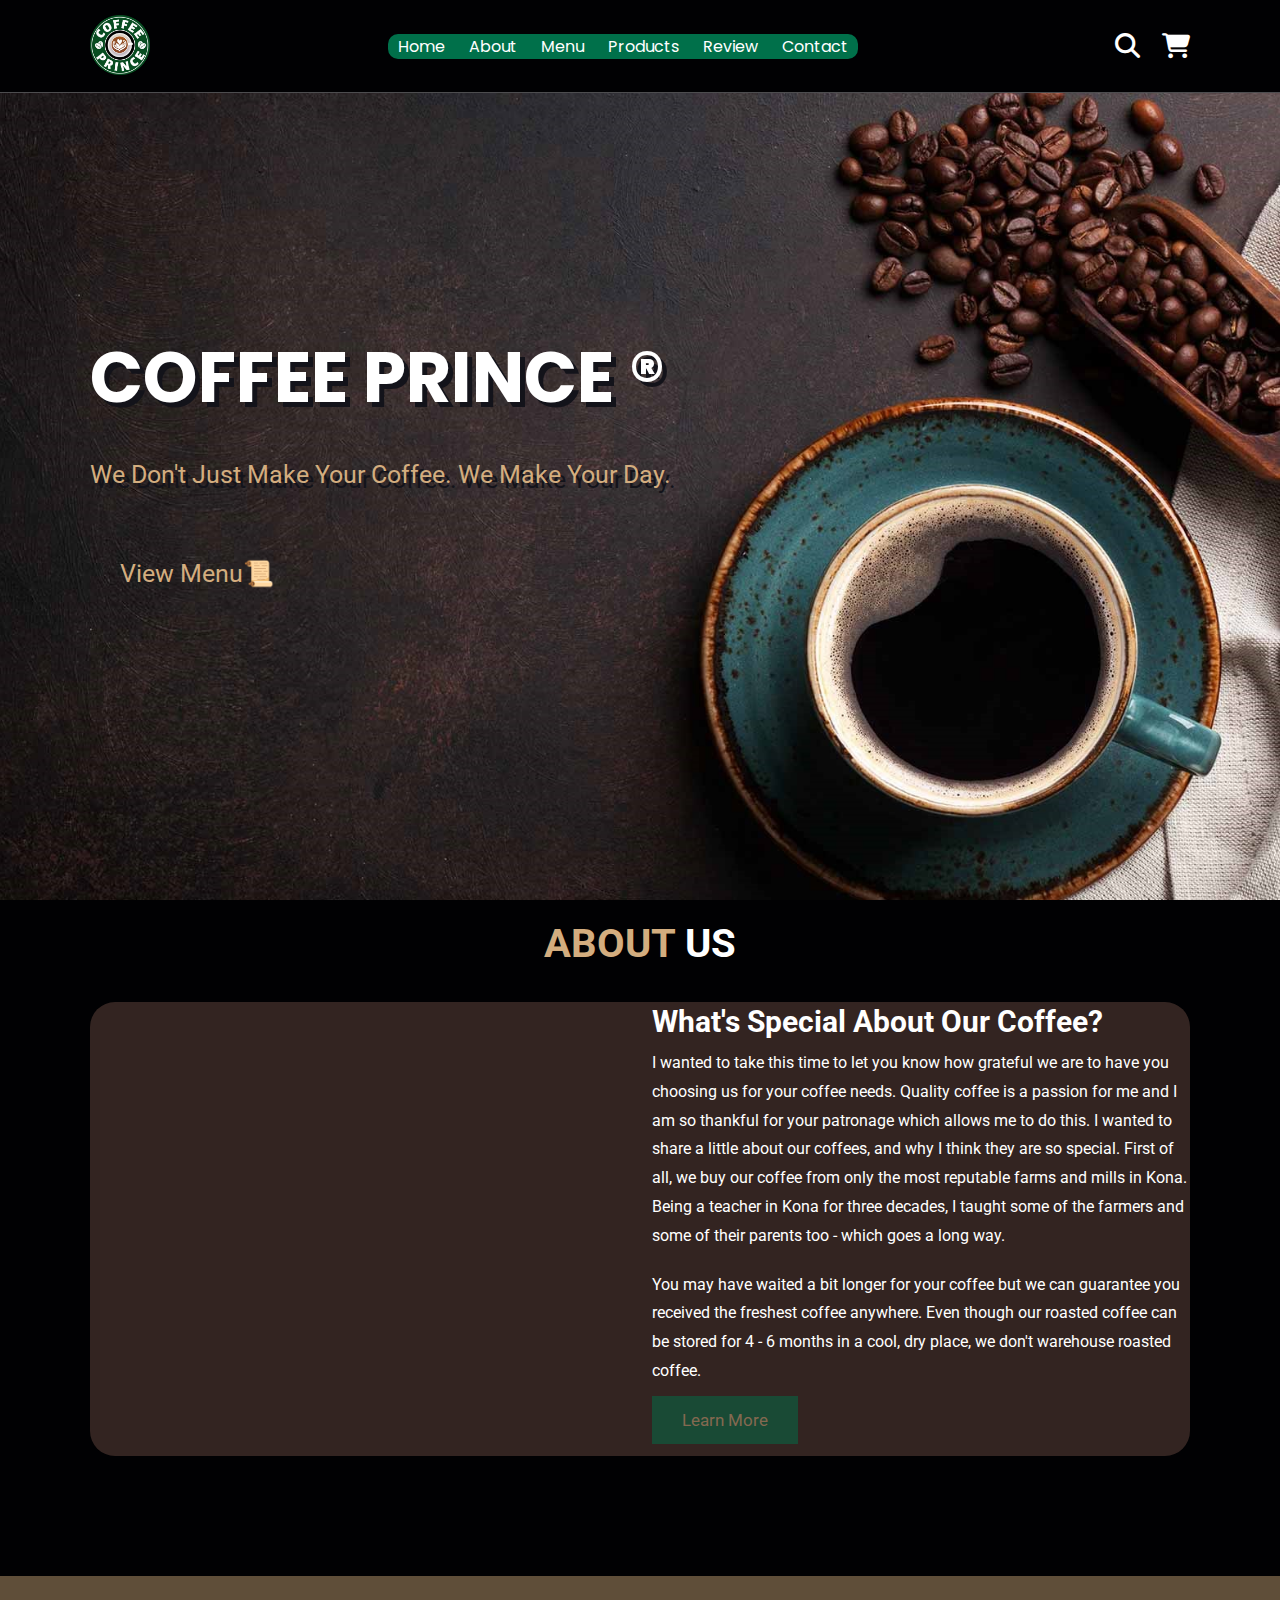
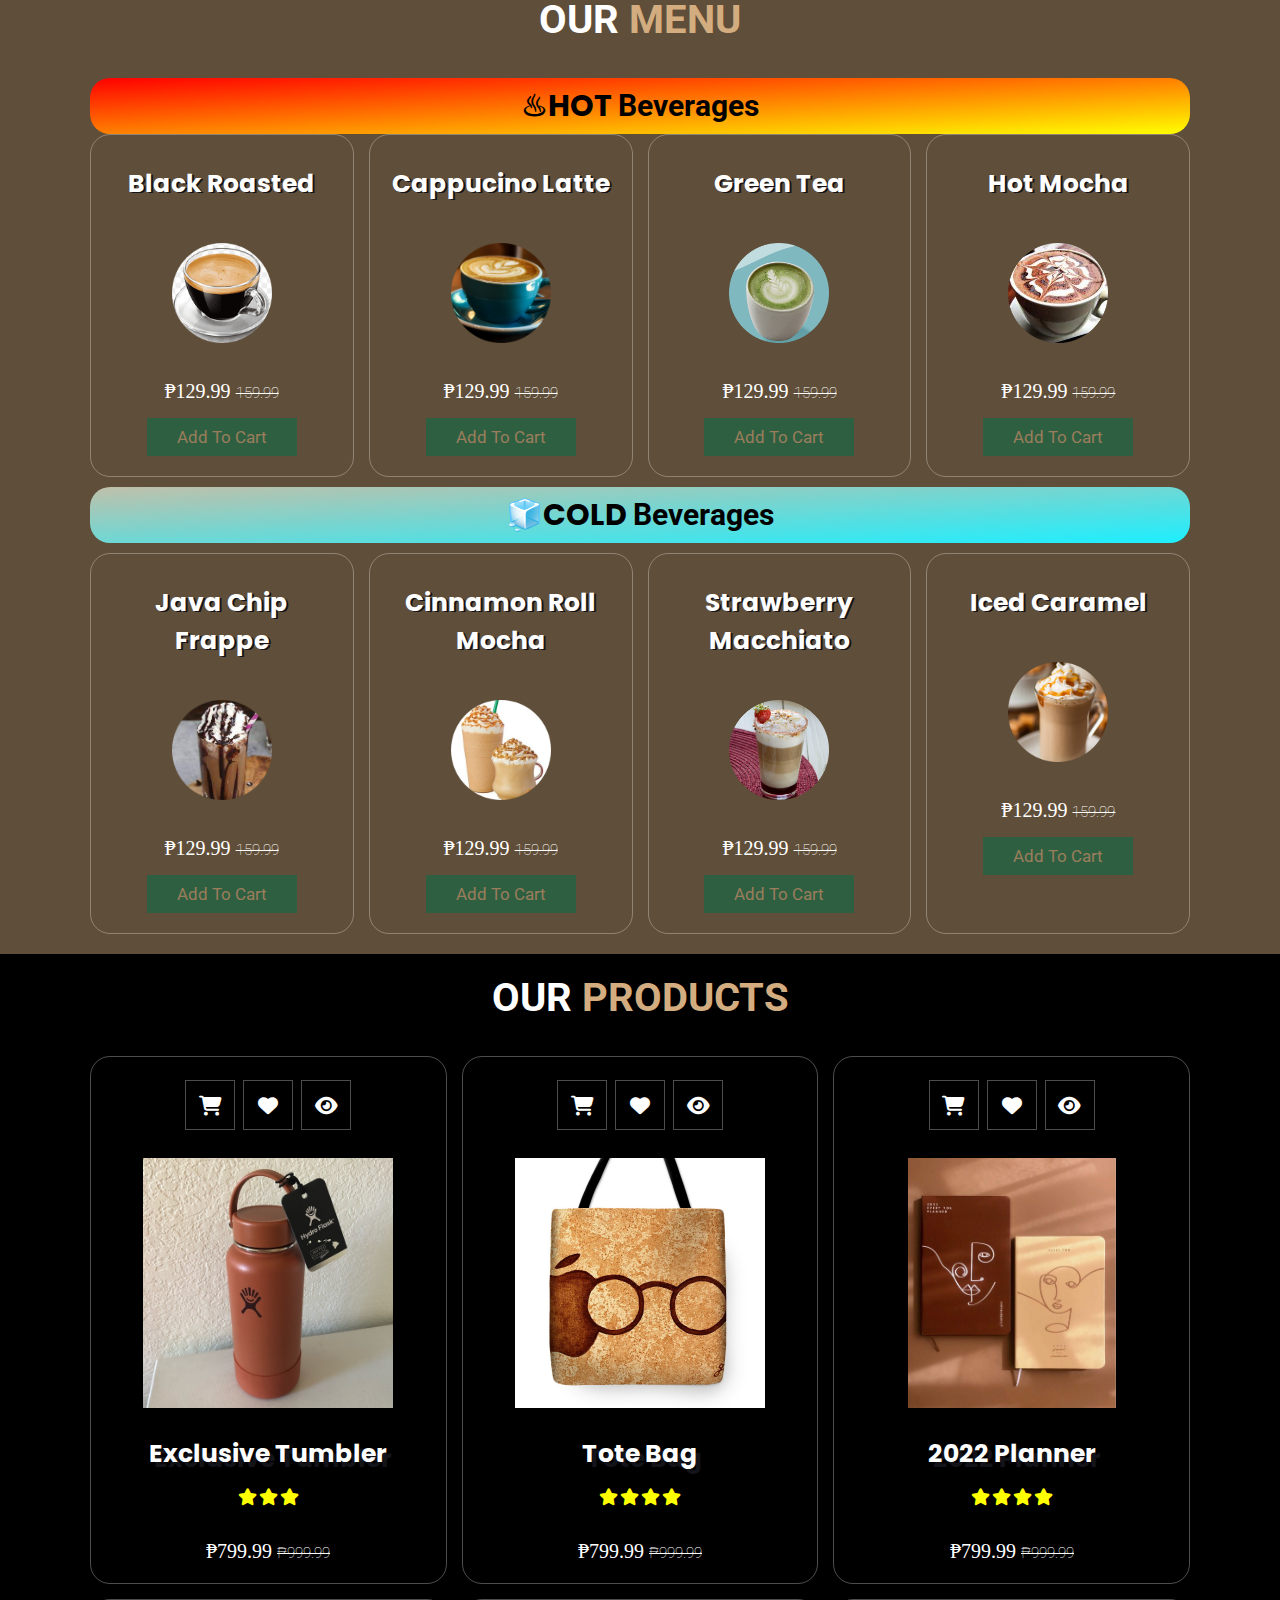
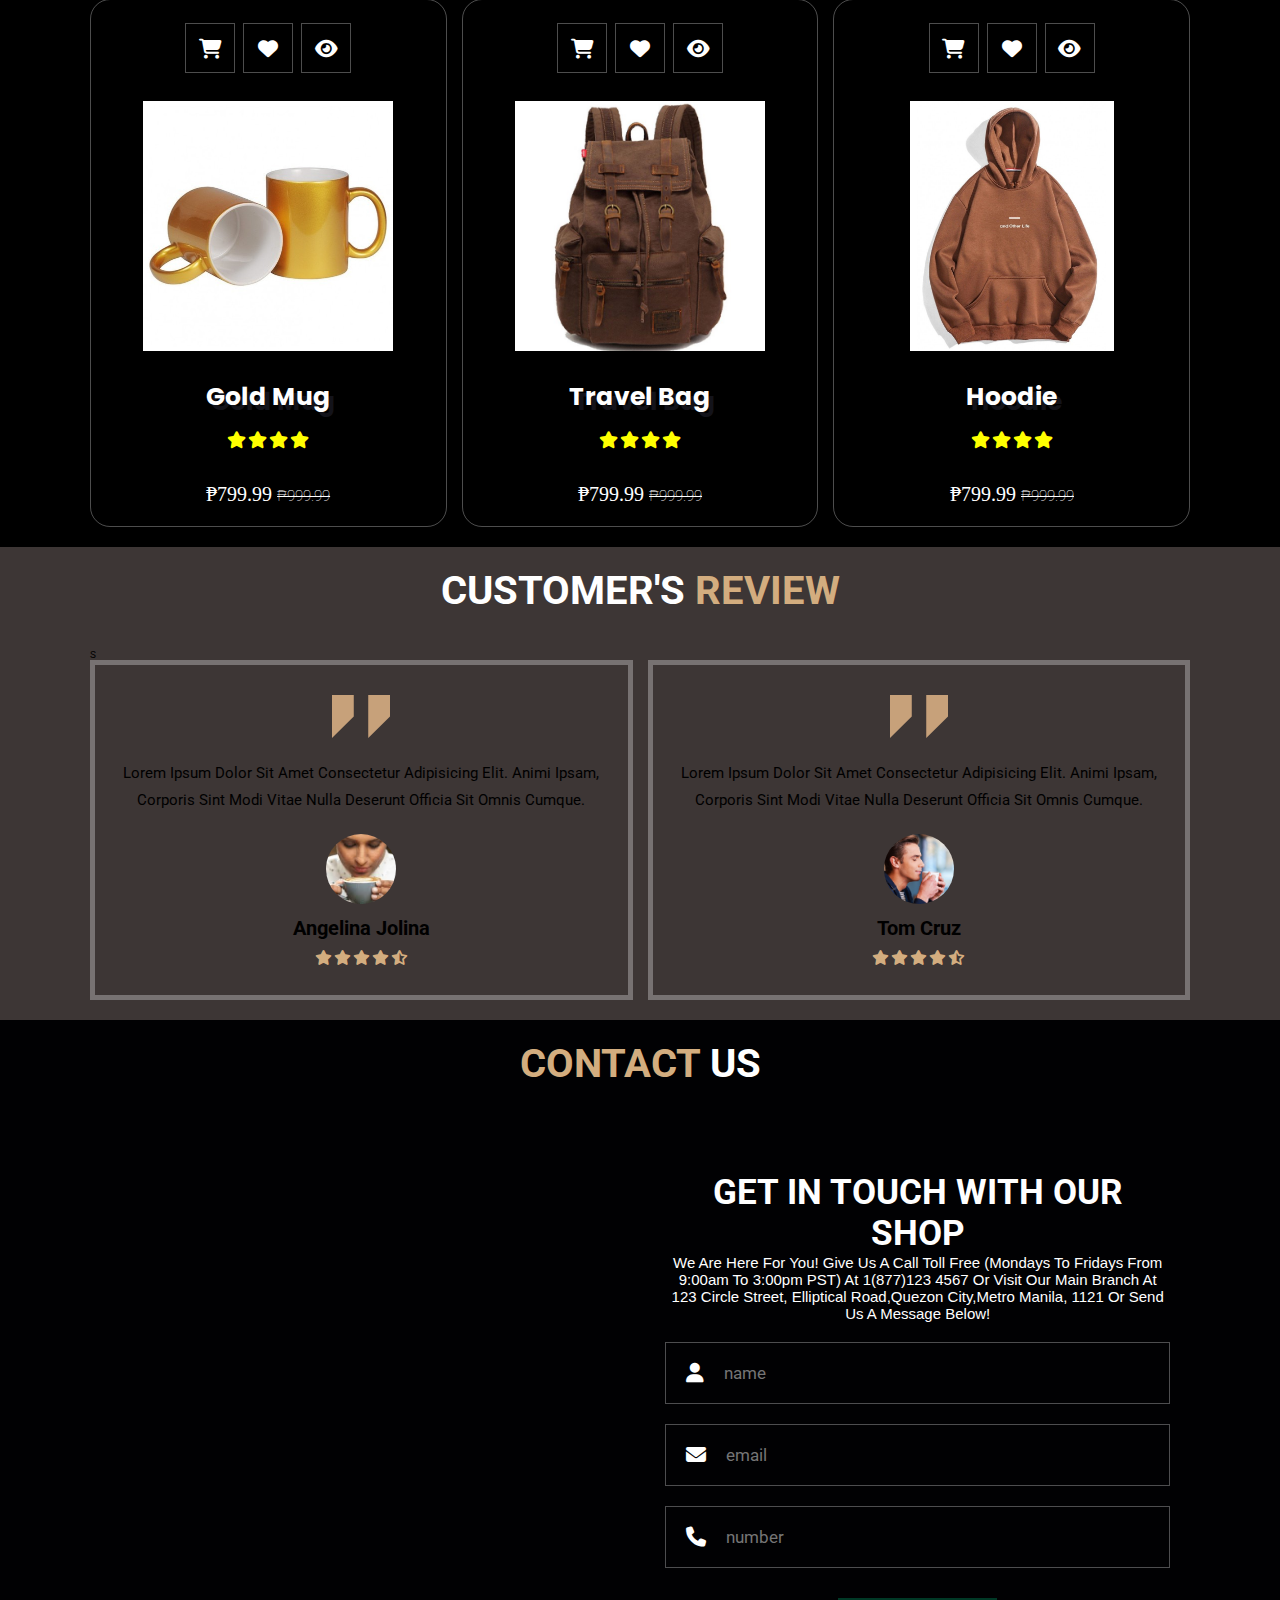
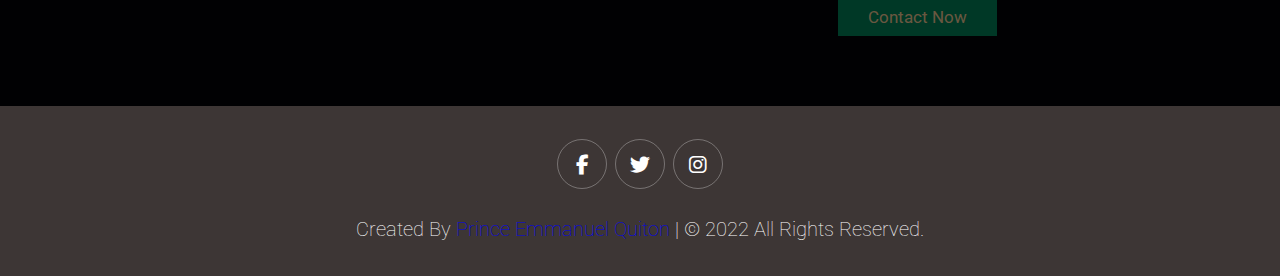
==== commit a50b9cee: "update css index portfolio" ====
--- a/index.html
+++ b/index.html
@@ -7,8 +7,10 @@
     <title>Welcome to Coffee Prince Shop</title>
     <!--css bootstrap link -->
     <link href="https://cdn.jsdelivr.net/npm/bootstrap@5.2.0-beta1/dist/css/bootstrap.min.css" rel="stylesheet" integrity="sha384-0evHe/X+R7YkIZDRvuzKMRqM+OrBnVFBL6DOitfPri4tjfHxaWutUpFmBp4vmVor" crossorigin="anonymous">
+
     <!-- font awesome cdn link -->
     <link rel="stylesheet" href="https://cdnjs.cloudflare.com/ajax/libs/font-awesome/6.1.1/css/all.min.css">
+
     <!-- custom css file link  -->
     <link rel="stylesheet" href="css/style.css">
     
@@ -44,7 +46,7 @@
     <div class="cart-items-container">
         <div class="cart-item">
             <span class="fas fa-times"></span>
-            <img src="images/caffe'americano.png" alt="">
+            <img src="images/blackroast.png" alt="">
             <div class="content">
                 <h3>Cart Item 01</h3>
                 <div class="price">₱ 99.95/-</div>
@@ -60,7 +62,7 @@
         </div>
         <div class="cart-item">
             <span class="fas fa-times"></span>
-            <img src="images/macchiato.png" alt="">
+            <img src="images/javachip-modified.png" alt="">
             <div class="content">
                 <h3>Cart Item 03</h3>
                 <div class="price">₱ 99.95/-</div>
@@ -68,7 +70,7 @@
         </div>
         <div class="cart-item">
             <span class="fas fa-times"></span>
-            <img src="images/french vanilla.png" alt="">
+            <img src="images/macchiato.png" alt="">
             <div class="content">
                 <h3>Cart Item 04</h3>
                 <div class="price">₱ 99.95/-</div>
@@ -86,7 +88,7 @@
         <br>
         <p>We don't just make your coffee. We make your day.</p>
         <br><br><br>
-            <a href="#" class="btn" id="ordernow"> Order Now</a>
+            <a href="#menu" class="btn" id="ordernow"> View Menu📜</a>
     </div>
 </section>
     <!-- HOME section ends -->
@@ -120,88 +122,65 @@
 <!-- MENU section starts -->
 <section class="menu" id="menu">
         <h1 class="heading">Our<span> Menu</span></h1>
+        <h2 class="subHeading">♨Hot <span> Beverages</span></h2>
         <div class="box-container">
 
             <div class="box">
+                <h3>Black Roasted</h3>
                 <img src="images/blackroast.png" alt="" class="" id="">
-                <h3>Black Roasted</h3>
-                <div class="price">₱129.99 <span>159.99</span></div>
-                <a href="#" class="btn" id="">Add to Cart</a>
-            </div>
-
-            <div class="box">
-                <img src="images/nutellla hot coffee-modified.png" alt="" class="" id="">
-                <h3>Hot Nutella</h3>
-                <div class="price">₱129.99 <span>159.99</span></div>
-                <a href="#" class="btn" id="">Add to Cart</a>
-            </div>
-
-            <div class="box">
+                <div class="price">₱129.99 <span>159.99</span></div>
+                <a href="#" class="btn" id="">Add to Cart</a>
+            </div>
+
+            <div class="box">
+                <h3>Cappucino Latte</h3>
                 <img src="images/circlecappuccino.png" alt="" class="" id="">
-                <h3>Cappucino Latte</h3>
                 <div class="price">₱129.99 <span>159.99</span></div>
                 <a href="#" class="btn" id="">Add to Cart</a>
             </div>
             
             <div class="box">
+                <h3>Green Tea</h3>
                 <img src="images/greentea-modified.png" alt="" class="" id="">
-                <h3>Green Tea</h3>
-                <div class="price">₱129.99 <span>159.99</span></div>
-                <a href="#" class="btn" id="">Add to Cart</a>
-            </div>
-
-            <div class="box">
+                <div class="price">₱129.99 <span>159.99</span></div>
+                <a href="#" class="btn" id="">Add to Cart</a>
+            </div>
+
+            <div class="box">
+                <h3>Hot Mocha</h3>
+                <img src="images/caffemocha-modified.png" alt="" class="" id="">
+                <div class="price">₱129.99 <span>159.99</span></div>
+                <a href="#" class="btn" id="">Add to Cart</a>
+            </div>
+
+        </div>
+        <h2 class="subHeading2">🧊Cold <span> Beverages</span></h2>
+        <div class="box-container">
+
+            <div class="box">
+                <h3>Java Chip Frappe</h3>
+                <img src="images/javachip-modified.png" alt="" class="" id="">
+                <div class="price">₱129.99 <span>159.99</span></div>
+                <a href="#" class="btn" id="">Add to Cart</a>
+            </div>
+
+            <div class="box">
+                <h3>Cinnamon Roll Mocha</h3>
+                <img src="images/cinnamon-modified.png" alt="" class="" id="">
+                <div class="price">₱129.99 <span>159.99</span></div>
+                <a href="#" class="btn" id="">Add to Cart</a>
+            </div>
+
+            <div class="box">
+                <h3>Strawberry Macchiato</h3>
+                <img src="images/strawberry machiatto-modified.png" alt="" class="" id="">
+                <div class="price">₱129.99 <span>159.99</span></div>
+                <a href="#" class="btn" id="">Add to Cart</a>
+            </div>
+
+            <div class="box">
+                <h3>Iced Caramel</h3>
                 <img src="images/iced caramel-modified.png" alt="" class="" id="">
-                <h3>Iced Caramel Mocha</h3>
-                <div class="price">₱129.99 <span>159.99</span></div>
-                <a href="#" class="btn" id="">Add to Cart</a>
-            </div>
-
-            <div class="box">
-                <img src="images/delish-190903-chai-latte-0075-portrait-pf-1568388608-modified.png" alt="" class="" id="">
-                <h3>Chai Latte</h3>
-                <div class="price">₱129.99 <span>159.99</span></div>
-                <a href="#" class="btn" id="">Add to Cart</a>
-            </div>
-
-            <div class="box">
-                <img src="images/cinnamon-modified.png" alt="" class="" id="">
-                <h3>Cinnamon Roll Frappuccino</h3>
-                <div class="price">₱129.99 <span>159.99</span></div>
-                <a href="#" class="btn" id="">Add to Cart</a>
-            </div>
-
-            <div class="box">
-                <img src="images/strawberry machiatto-modified.png" alt="" class="" id="">
-                <h3>Strawberry Macchiato</h3>
-                <div class="price">₱129.99 <span>159.99</span></div>
-                <a href="#" class="btn" id="">Add to Cart</a>
-            </div>
-
-            <div class="box">
-                <img src="images/javachip-modified.png" alt="" class="" id="">
-                <h3>Java Chip Frappuccino</h3>
-                <div class="price">₱129.99 <span>159.99</span></div>
-                <a href="#" class="btn" id="">Add to Cart</a>
-            </div>
-
-            <div class="box">
-                <img src="images/caffemocha-modified.png" alt="" class="" id="">
-                <h3>Hot Mocha</h3>
-                <div class="price">₱129.99 <span>159.99</span></div>
-                <a href="#" class="btn" id="">Add to Cart</a>
-            </div>
-
-            <div class="box">
-                <img src="images/pumpkinspice-modified.png" alt="" class="" id="">
-                <h3>Pumpkin Spice Latte</h3>
-                <div class="price">₱129.99 <span>159.99</span></div>
-                <a href="#" class="btn" id="">Add to Cart</a>
-            </div>
-
-            <div class="box">
-                <img src="images/peppermint-mocha-modified.png" alt="" class="" id="">
-                <h3>Peppermint Mocha</h3>
                 <div class="price">₱129.99 <span>159.99</span></div>
                 <a href="#" class="btn" id="">Add to Cart</a>
             </div>
@@ -317,6 +296,7 @@
             </div>
         </div>
 
+        
         <div class="box">
             <div class="icons">
                 <a href="#" class="fas fa-shopping-cart" id=""></a>
@@ -327,16 +307,18 @@
                 <img src="images/product-7.jpg" alt="">
             </div>
             <div class="content">
-                <h3>Hoodie</h3>
-                <div class="stars">
-                    <i class="fas fa-star"> </i>
-                    <i class="fas fa-star"> </i>
-                    <i class="fas fa-star"> </i>
-                    <i class="fas fa-star"> </i>
-                </div>
-                <div class="price">₱799.99 <span>₱999.99</span></div>
-            </div>
-        </div>
+                <h3>Hoodie </h3>
+                <div class="stars">
+                    <i class="fas fa-star"> </i>
+                    <i class="fas fa-star"> </i>
+                    <i class="fas fa-star"> </i>
+                    <i class="fas fa-star"> </i>
+                </div>
+                <div class="price">₱799.99 <span>₱999.99</span></div>
+            </div>
+        </div>
+
+
     </div>
 </section>
     <!-- PRODUCTS section ends -->
@@ -386,7 +368,8 @@
         <div class="row">
             <iframe class="map" src="https://www.google.com/maps/embed?pb=!1m18!1m12!1m3!1d3860.078458537797!2d121.0471316143697!3d14.651487579756601!2m3!1f0!2f0!3f0!3m2!1i1024!2i768!4f13.1!3m3!1m2!1s0x3397b70e3e03cbe9%3A0x56a5e07b59ea8de8!2sQuezon%20Memorial%20Circle!5e0!3m2!1sen!2sph!4v1653473325268!5m2!1sen!2sph" allowfullscreen="" loading="lazy"></iframe>
             <form action="">
-                <h3>get in touch</h3>
+                <h3>get in touch with Our Shop</h3>
+                <p>We are here for you!    Give us a call toll free (Mondays to Fridays from 9:00am to 3:00pm PST) at 1(877)123 4567 or Visit Our Main Branch at 123 Circle Street, Elliptical Road,Quezon city,Metro Manila, 1121 or  send us a message below!</p>
                 <div class="inputBox">
                     <span class="fas fa-user"></span>
                     <input type="text" placeholder="name">
@@ -415,12 +398,10 @@
         <a href="#" class="fab fa-facebook-f"></a>
         <a href="#" class="fab fa-twitter"></a>
         <a href="#" class="fab fa-instagram"></a>
-        <a href="#" class="fab fa-linkedin"></a>
-        <a href="#" class="fab fa-pinterest"></a>
-    </div>
-
-
-    <div class="credit">Powered by <span><a href="#">Prince Emmanuel Quiton</a></span> | © 2022 All Rights Reserved.</div>
+    </div>
+
+
+    <div class="credit">Created by <span><a href="Personal Portfolio_Prince Quiton/index.html">Prince Emmanuel Quiton</a></span> | © 2022 All Rights Reserved.</div>
 
 </section>
 
--- a/css/style.css
+++ b/css/style.css
@@ -52,6 +52,35 @@
     text-transform: uppercase;
     padding-bottom: 3.5rem;
     font-size: 4rem;
+}
+.subHeading {
+    text-align: center;
+    color:black;
+    text-transform: uppercase;
+    padding-top: .5rem;
+    padding-bottom: .5rem;
+    font-size: 3rem;
+    border-radius: 20px;
+    width:auto;
+    background-image: linear-gradient(to bottom right, red, yellow);
+    font-family: 'Poppins', sans-serif;
+
+
+}
+
+.subHeading2 {
+    margin-top:1rem;
+    margin-bottom: 1rem;
+    text-align: center;
+    color:black;
+    text-transform: uppercase;
+    padding-top: .5rem;
+    padding-bottom: .5rem;
+    font-size: 3rem;
+    border-radius: 20px;
+    width:auto;
+    background-image: linear-gradient(to bottom right, #c0c0aa, #1cefff);
+    font-family: 'Poppins', sans-serif;
 }
 
 .navbar {
@@ -272,13 +301,13 @@
     
 }
 
-
 .about .row{
     display: flex;
     align-items: center;
     background:#332421;
     flex-wrap: wrap;
     border-radius: 25px;
+    margin-bottom: 10rem;
 }
 
 .about .row .image{
@@ -300,6 +329,7 @@
 .about .row .content h3{
     font-size: 3rem;
     color:#fff;
+    padding-left: 1rem;
 }
 
 .about .row .content p{
@@ -308,6 +338,7 @@
     padding:1rem 0;
     line-height: 1.8;
     text-transform:initial;
+    padding-left: 1rem;
 }
 
 .menu {
@@ -321,25 +352,35 @@
 }
 
 .menu .box-container .box{
-    padding:5rem;
+    padding:2rem;
     text-align: center;
     border:var(--border);    
+    border-radius: 20px;
 }
 
 .menu .box-container .box img{
     height: 10rem;
+    margin-top: 3rem;
+    margin-bottom: 3rem;
 }
 
 .menu .box-container .box h3{
     color: #fff;
-    font-size: 2rem;
+    font-size: 2.5rem;
     padding:1rem 0;
+    text-transform: capitalize;
+    font-family: 'Poppins', sans-serif;
+    color: white;
+    font-weight: bold;
+    text-shadow: 2px 1px var(--black);
 }
 
 .menu .box-container .box .price{
     color: #fff;
-    font-size: 2.5rem;
+    font-size: 2rem;
     padding:.5rem 0;
+    font-family: 'Spectral', serif;
+
 }
 
 .menu .box-container .box .price span{
@@ -353,7 +394,7 @@
 }
 
 .menu .box-container .box:hover > *{
-    color:var(--black);
+    color:white;
 }
 
 .products {
@@ -370,6 +411,12 @@
     text-align: center;
     border:var(--border);
     padding: 2rem;
+    border-radius: 20px;
+}
+
+
+.products .box-container .box:hover{
+    background: #3d3635;
 }
 
 .products .box-container .box .icons a{
@@ -396,23 +443,30 @@
     height: 25rem;
 }
 
-.products .box-container .box .content h3{
+.products .box-container .box h3{
     color:#fff;
     font-size: 2.5rem;
+    font-family: 'Poppins', sans-serif;
+    color: white;
+    font-weight: bold;
+    text-shadow: 5px 5px var(--black);
 }
 
 .products .box-container .box .content .stars{
     padding: 1.5rem;
 }
 
-.products .box-container .box .content .stars i{
+.products .box-container .box .stars i{
     font-size: 1.7rem;
-    color: var(--main-color);
-}
+    color: yellow;
+}
+
 
 .products .box-container .box .content .price{
-    color:#fff;
-    font-size: 2.5rem;
+    margin-top: 2rem;
+    color:#fff;
+    font-size: 2rem;
+    font-family: 'Spectral', serif;
 }
 
 .products .box-container .box .content .price span{
@@ -486,6 +540,12 @@
     text-transform: uppercase;
     font-size: 3.5rem;
     color:#fff;
+}
+.contact .row form p{
+    text-transform:inherit;
+    font-size: 1.5rem;
+    color:#fff;
+    font-family:arial;
 }
 
 .contact .row form .inputBox{
@@ -578,7 +638,6 @@
 
 
 
-
 /* media queries  */
 
 @media (max-width:800px){
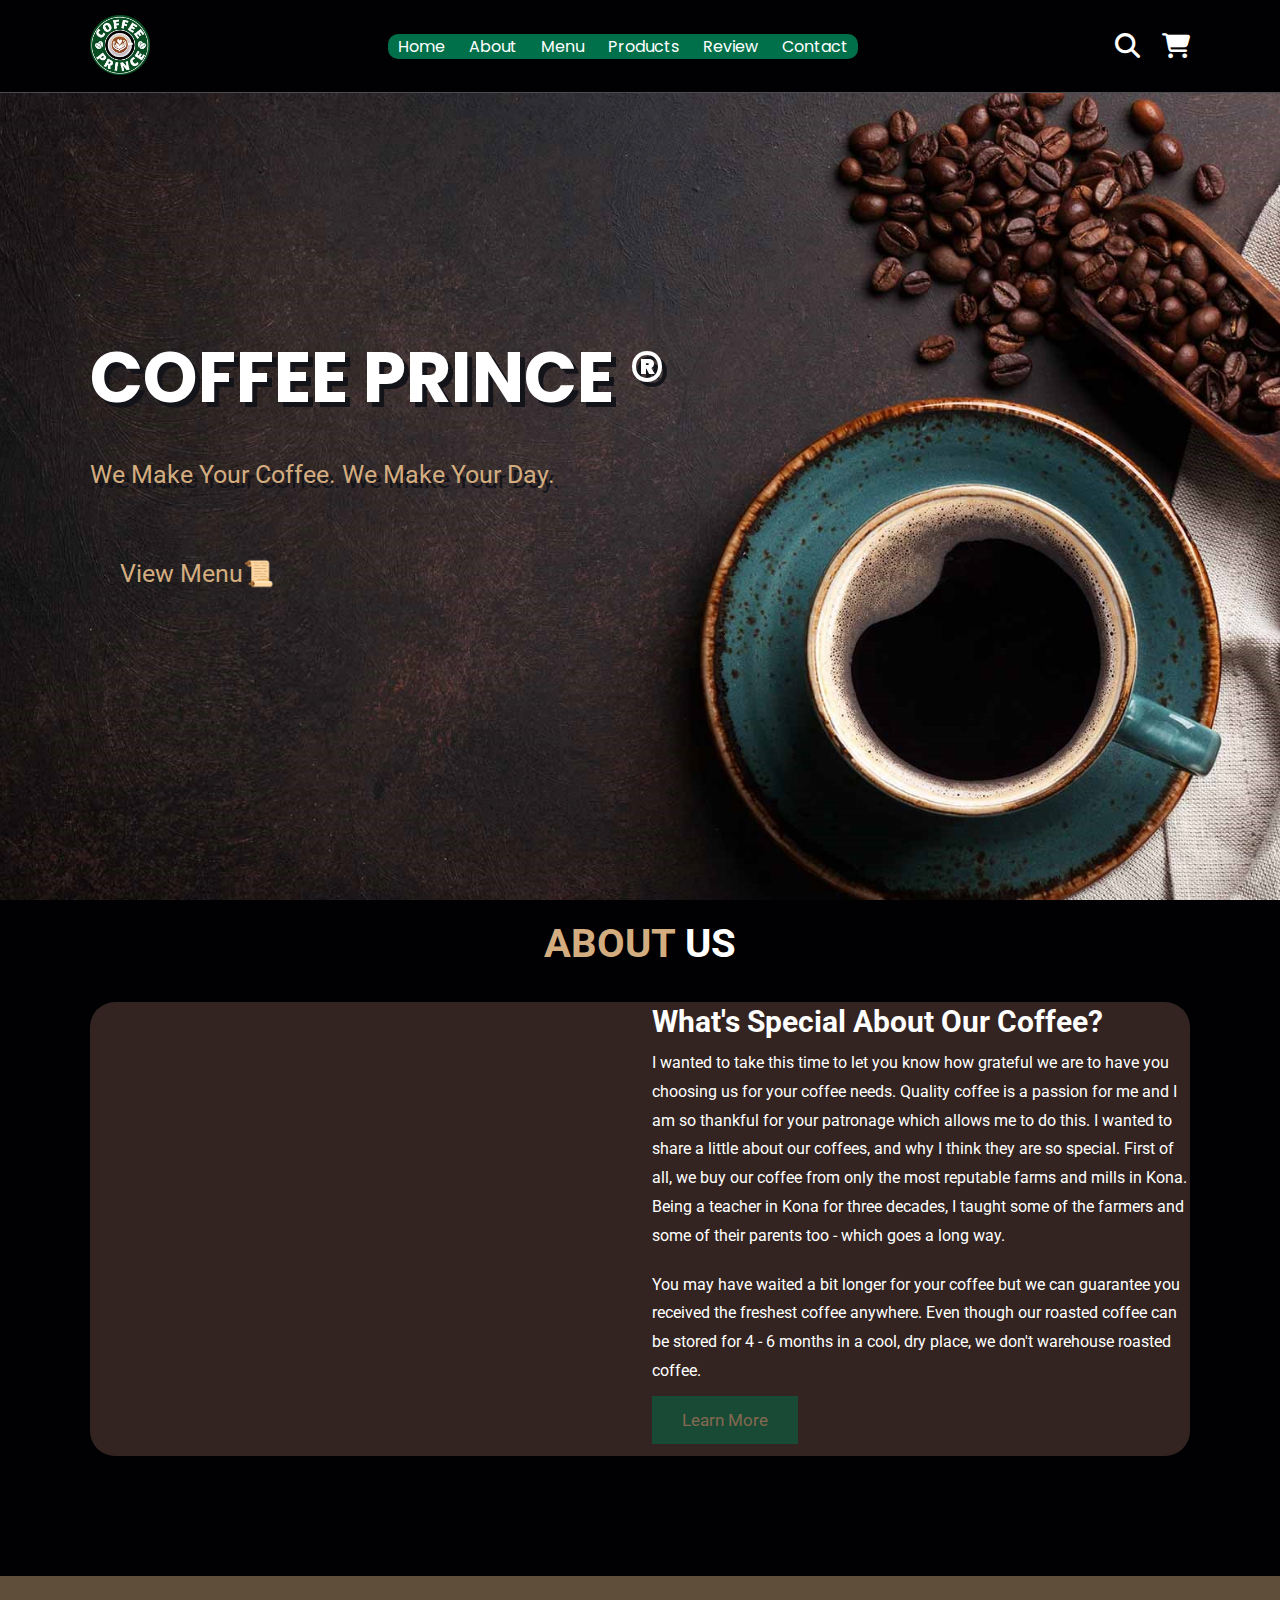
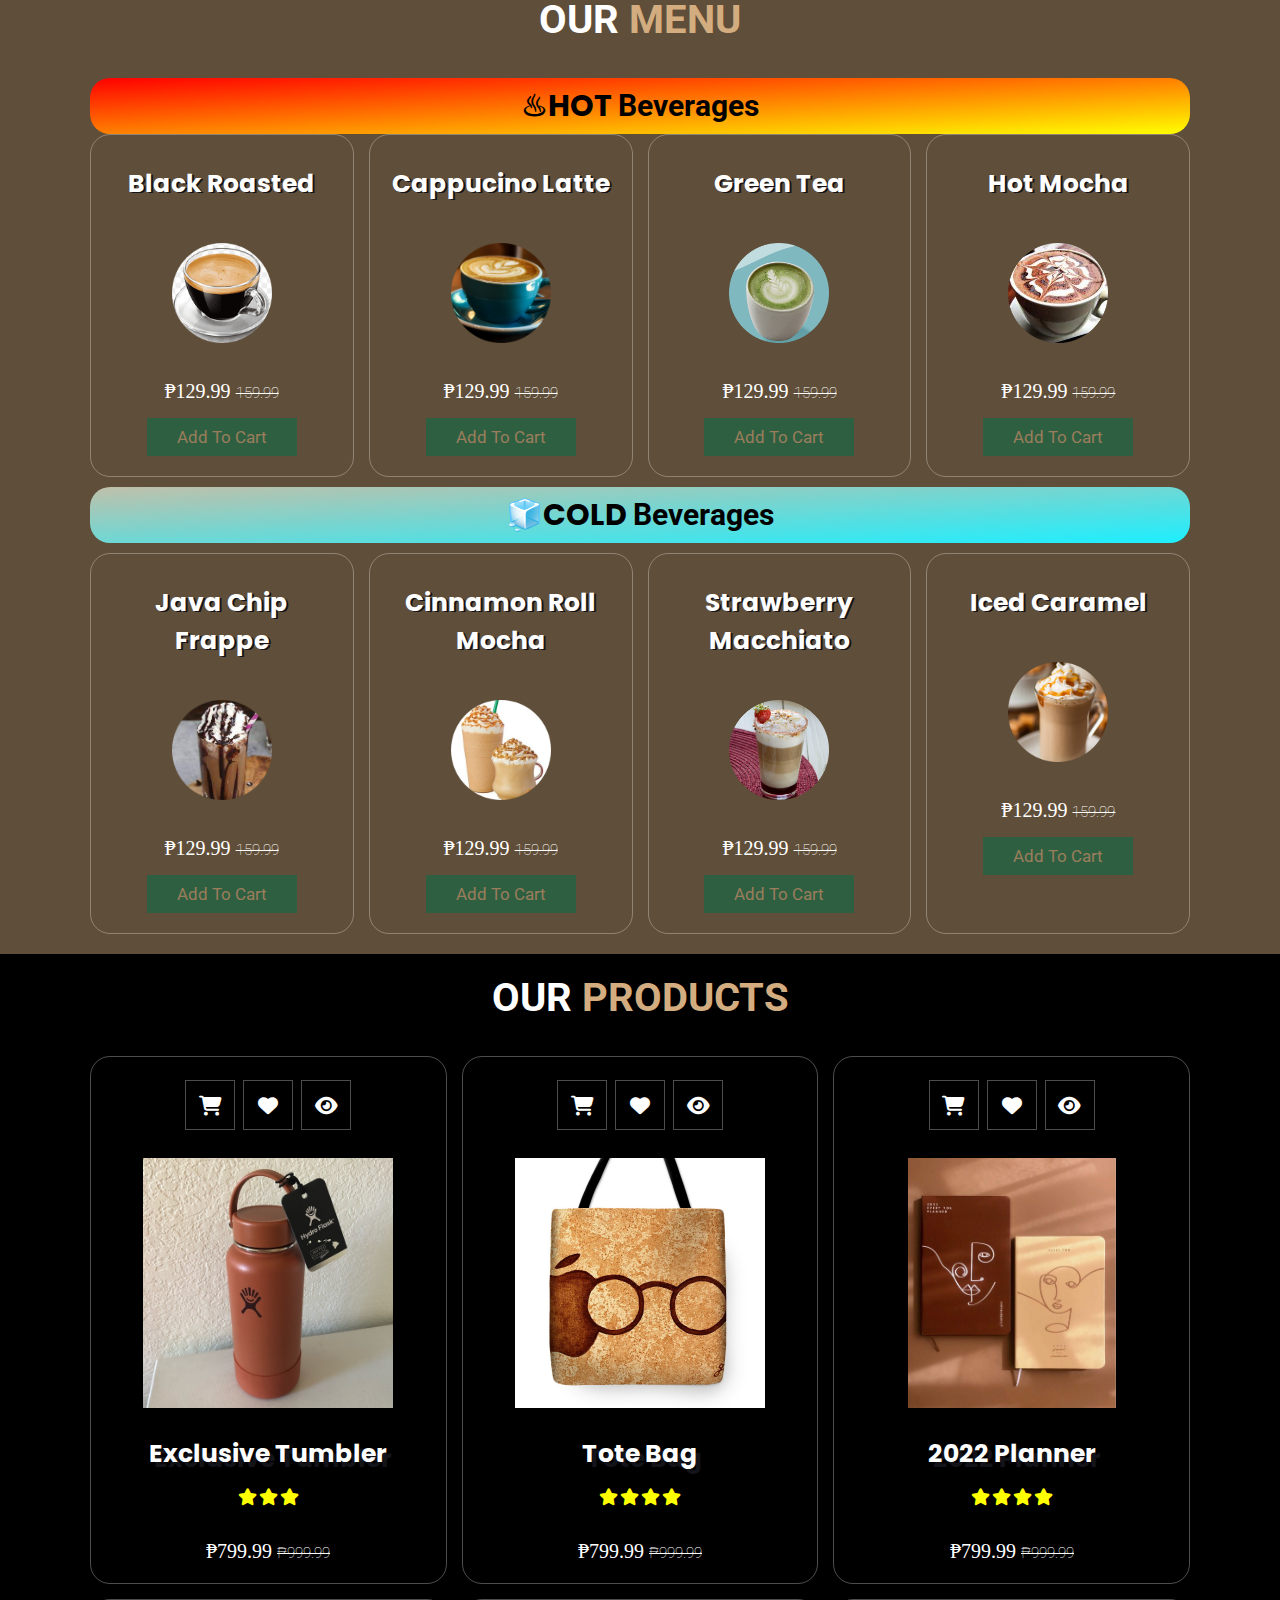
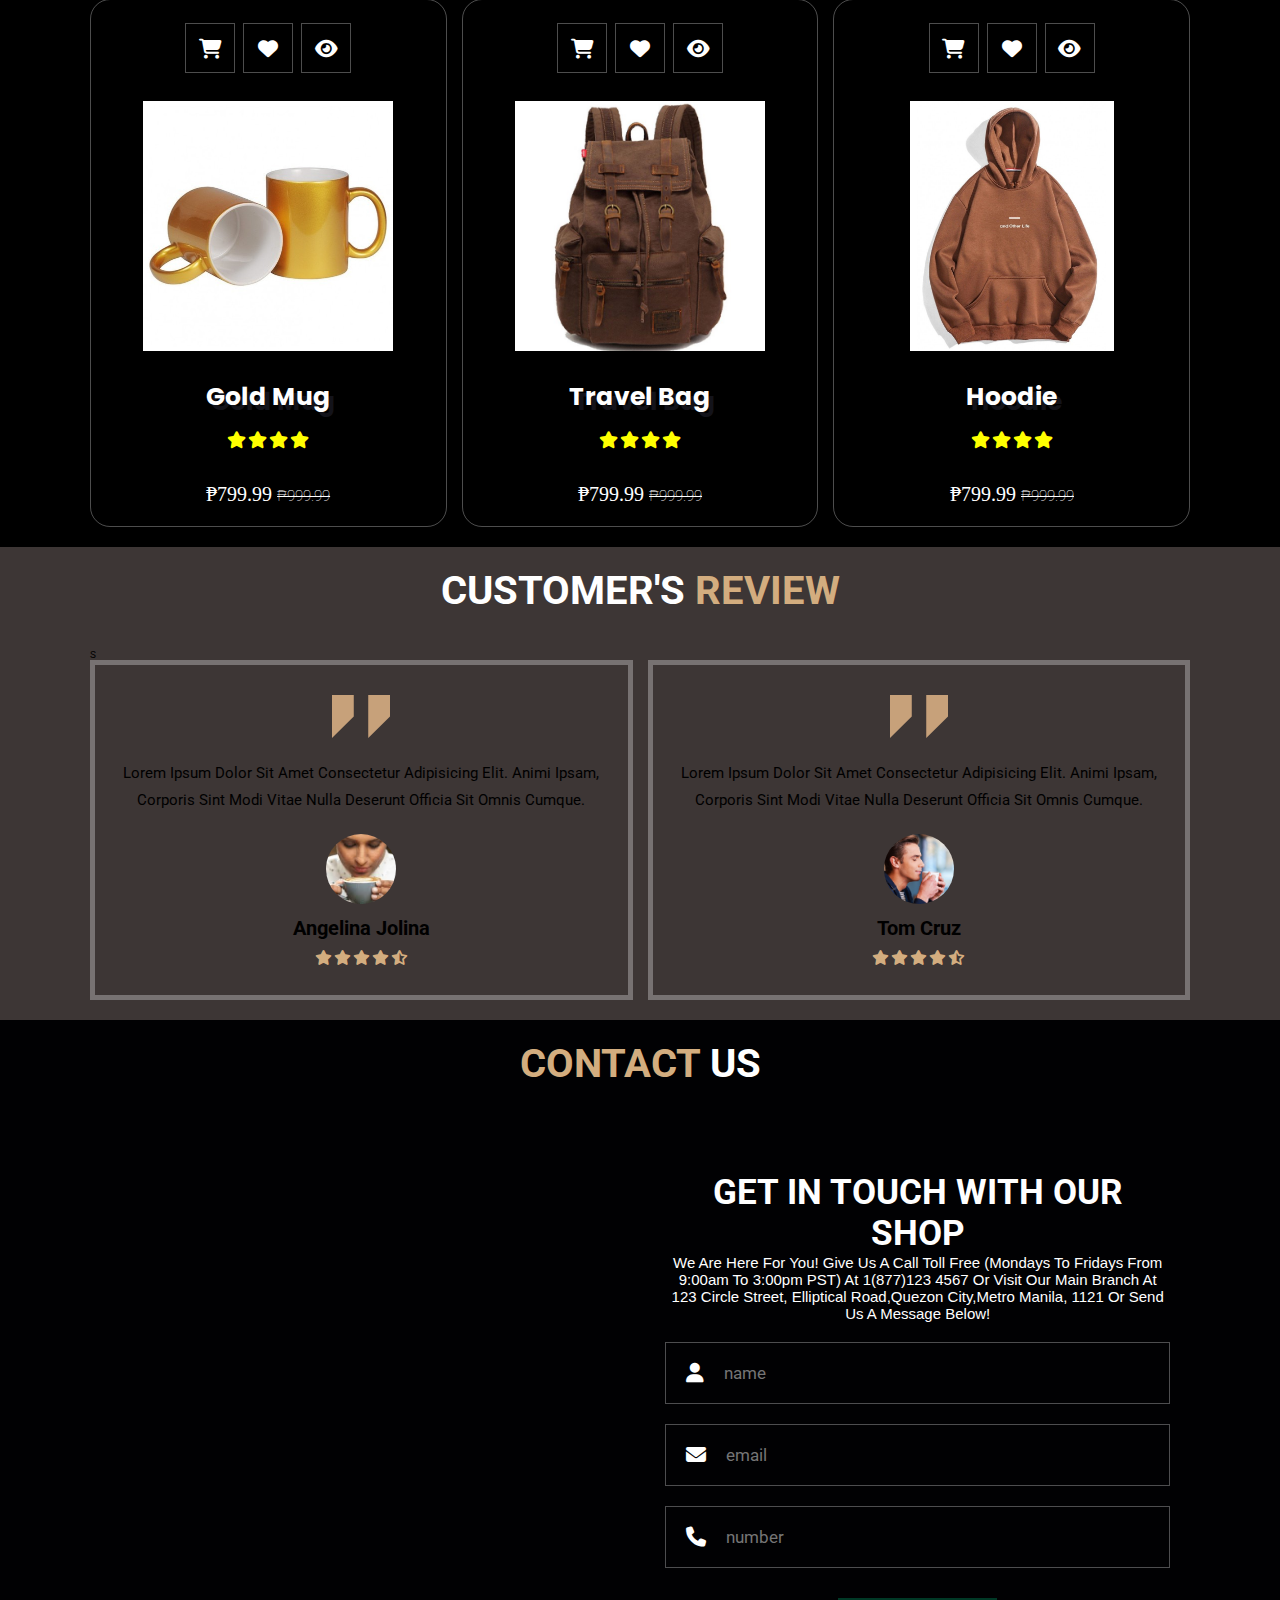
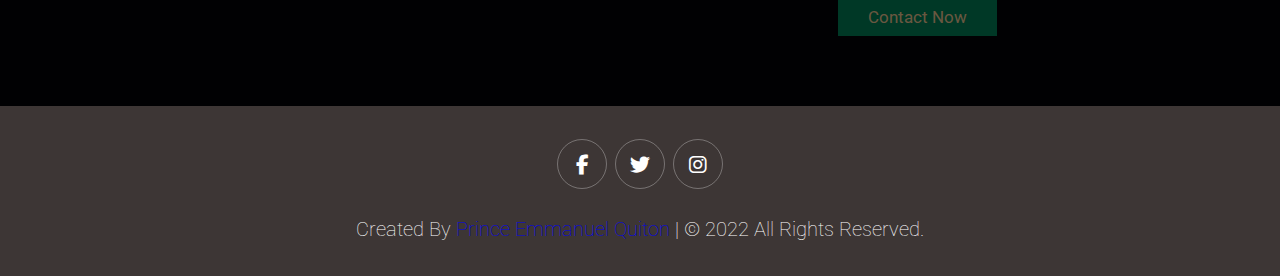
==== commit fb0f892c: "update tagline" ====
--- a/index.html
+++ b/index.html
@@ -86,7 +86,7 @@
     <div class="content"><br><br>
         <h2>Coffee Prince ® </h2>
         <br>
-        <p>We don't just make your coffee. We make your day.</p>
+        <p>We make your coffee. We make your day.</p>
         <br><br><br>
             <a href="#menu" class="btn" id="ordernow"> View Menu📜</a>
     </div>
@@ -129,28 +129,28 @@
                 <h3>Black Roasted</h3>
                 <img src="images/blackroast.png" alt="" class="" id="">
                 <div class="price">₱129.99 <span>159.99</span></div>
-                <a href="#" class="btn" id="">Add to Cart</a>
+                <a href="#menu" class="btn" id="">Add to Cart</a>
             </div>
 
             <div class="box">
                 <h3>Cappucino Latte</h3>
                 <img src="images/circlecappuccino.png" alt="" class="" id="">
                 <div class="price">₱129.99 <span>159.99</span></div>
-                <a href="#" class="btn" id="">Add to Cart</a>
+                <a href="#menu" class="btn" id="">Add to Cart</a>
             </div>
             
             <div class="box">
                 <h3>Green Tea</h3>
                 <img src="images/greentea-modified.png" alt="" class="" id="">
                 <div class="price">₱129.99 <span>159.99</span></div>
-                <a href="#" class="btn" id="">Add to Cart</a>
+                <a href="#menu" class="btn" id="">Add to Cart</a>
             </div>
 
             <div class="box">
                 <h3>Hot Mocha</h3>
                 <img src="images/caffemocha-modified.png" alt="" class="" id="">
                 <div class="price">₱129.99 <span>159.99</span></div>
-                <a href="#" class="btn" id="">Add to Cart</a>
+                <a href="#menu" class="btn" id="">Add to Cart</a>
             </div>
 
         </div>
@@ -161,7 +161,7 @@
                 <h3>Java Chip Frappe</h3>
                 <img src="images/javachip-modified.png" alt="" class="" id="">
                 <div class="price">₱129.99 <span>159.99</span></div>
-                <a href="#" class="btn" id="">Add to Cart</a>
+                <a href="#menu" class="btn" id="">Add to Cart</a>
             </div>
 
             <div class="box">
@@ -175,14 +175,14 @@
                 <h3>Strawberry Macchiato</h3>
                 <img src="images/strawberry machiatto-modified.png" alt="" class="" id="">
                 <div class="price">₱129.99 <span>159.99</span></div>
-                <a href="#" class="btn" id="">Add to Cart</a>
+                <a href="#menu" class="btn" id="">Add to Cart</a>
             </div>
 
             <div class="box">
                 <h3>Iced Caramel</h3>
                 <img src="images/iced caramel-modified.png" alt="" class="" id="">
                 <div class="price">₱129.99 <span>159.99</span></div>
-                <a href="#" class="btn" id="">Add to Cart</a>
+                <a href="#menu" class="btn" id="">Add to Cart</a>
             </div>
         </div>
 </section>
@@ -194,7 +194,7 @@
     <div class="box-container">
         <div class="box">
             <div class="icons">
-                <a href="#" class="fas fa-shopping-cart"></a>
+                <a href="#products" class="fas fa-shopping-cart"></a>
                 <a href="#" class="fas fa-heart"></a>
                 <a href="#" class="fas fa-eye"></a>
             </div>
@@ -214,9 +214,9 @@
 
         <div class="box">
             <div class="icons">
-                <a href="#" class="fas fa-shopping-cart" id=""></a>
-                <a href="#" class="fas fa-heart" id=""></a>
-                <a href="#" class="fas fa-eye" id=""></a>
+                <a href="#products" class="fas fa-shopping-cart" id=""></a>
+                <a href="#products" class="fas fa-heart" id=""></a>
+                <a href="#products" class="fas fa-eye" id=""></a>
             </div>
             <div class="image">
                 <img src="images/product-2.jpg" alt="">
@@ -235,9 +235,9 @@
 
         <div class="box">
             <div class="icons">
-                <a href="#" class="fas fa-shopping-cart" id=""></a>
-                <a href="#" class="fas fa-heart" id=""></a>
-                <a href="#" class="fas fa-eye" id=""></a>
+                <a href="#products" class="fas fa-shopping-cart" id=""></a>
+                <a href="#products" class="fas fa-heart" id=""></a>
+                <a href="#products" class="fas fa-eye" id=""></a>
             </div>
             <div class="image">
                 <img src="images/product-3.jpg" alt="">
@@ -256,9 +256,9 @@
 
         <div class="box">
             <div class="icons">
-                <a href="#" class="fas fa-shopping-cart" id=""></a>
-                <a href="#" class="fas fa-heart" id=""></a>
-                <a href="#" class="fas fa-eye" id=""></a>
+                <a href="#products" class="fas fa-shopping-cart" id=""></a>
+                <a href="#products" class="fas fa-heart" id=""></a>
+                <a href="#products" class="fas fa-eye" id=""></a>
             </div>
             <div class="image">
                 <img src="images/product-5.jpg" alt="">
@@ -277,9 +277,9 @@
 
         <div class="box">
             <div class="icons">
-                <a href="#" class="fas fa-shopping-cart" id=""></a>
-                <a href="#" class="fas fa-heart" id=""></a>
-                <a href="#" class="fas fa-eye" id=""></a>
+                <a href="#products" class="fas fa-shopping-cart" id=""></a>
+                <a href="#products" class="fas fa-heart" id=""></a>
+                <a href="#products" class="fas fa-eye" id=""></a>
             </div>
             <div class="image">
                 <img src="images/product-5.jpeg" alt="">
@@ -299,9 +299,9 @@
         
         <div class="box">
             <div class="icons">
-                <a href="#" class="fas fa-shopping-cart" id=""></a>
-                <a href="#" class="fas fa-heart" id=""></a>
-                <a href="#" class="fas fa-eye" id=""></a>
+                <a href="#products" class="fas fa-shopping-cart" id=""></a>
+                <a href="#products" class="fas fa-heart" id=""></a>
+                <a href="#products" class="fas fa-eye" id=""></a>
             </div>
             <div class="image">
                 <img src="images/product-7.jpg" alt="">
@@ -422,5 +422,6 @@
     <script src="js/script.js"></script>
     <!-- js bootstrap link -->
     <script src="https://cdn.jsdelivr.net/npm/bootstrap@5.2.0-beta1/dist/js/bootstrap.bundle.min.js" integrity="sha384-pprn3073KE6tl6bjs2QrFaJGz5/SUsLqktiwsUTF55Jfv3qYSDhgCecCxMW52nD2" crossorigin="anonymous"></script>
+    <script src="//code.tidio.co/jovlat9yeszw6nlmmsctbyk6ym6byhcc.js" async></script>
 </body>
 </html>--- a/css/style.css
+++ b/css/style.css
@@ -204,10 +204,11 @@
 .header .cart-items-container{
     position: absolute;
     top:100%; right: -100%;
-    height: calc(100vh - 9.5rem);
+    height: calc(84vh - 9.5rem);
     width: 35rem;
-    background: #fff;
-    padding:0 1.5rem;
+    background:whitesmoke;
+    padding:0 1.0rem;
+    border-radius: 10px;
 }
 
 .header .cart-items-container.active{
